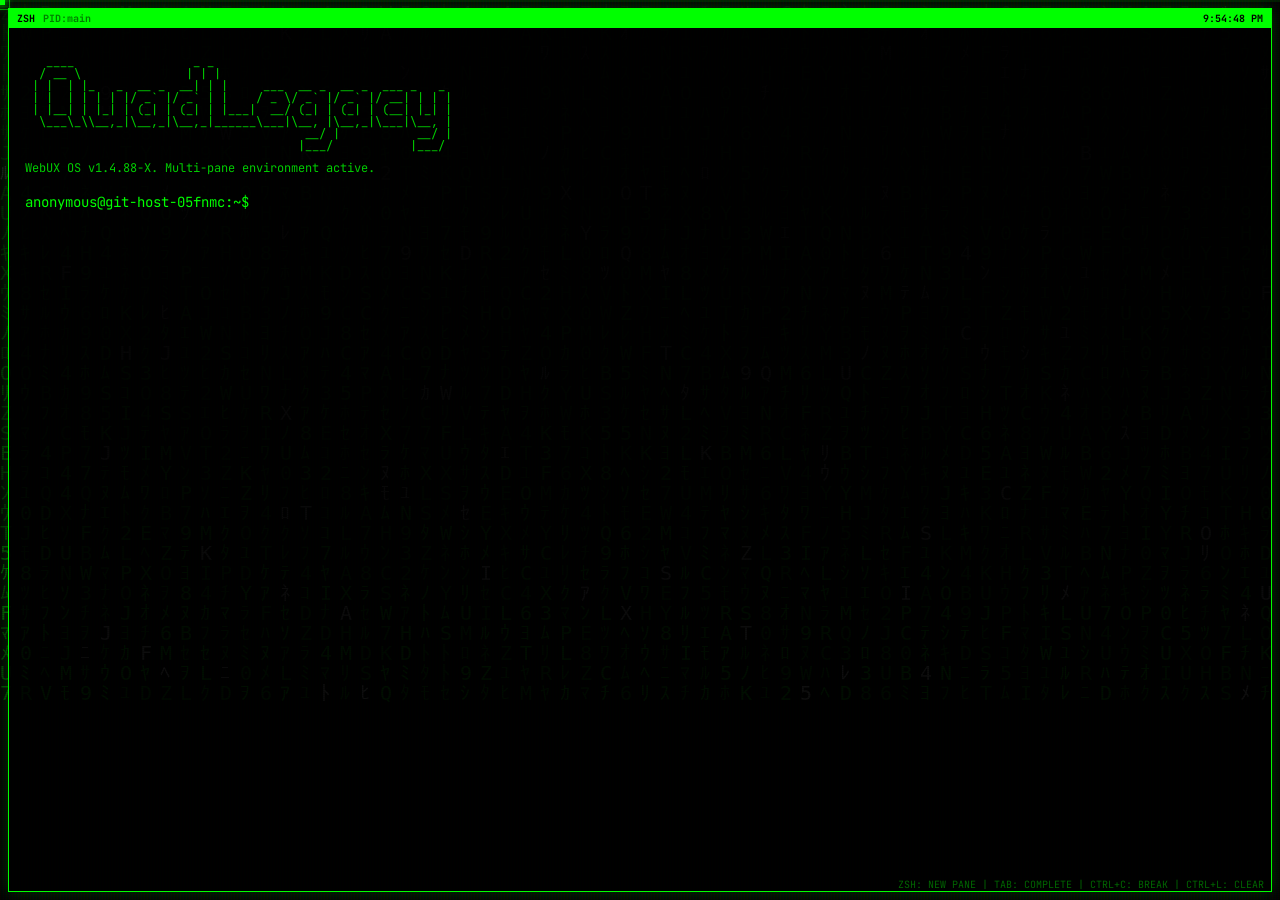
==== docs/index.html @ fa52cef7 "Add files via upload" ====
<!doctype html>
<html lang="en">
  <head>
    <meta charset="UTF-8" />
    <meta name="viewport" content="width=device-width, initial-scale=1.0" />
    <title>QuadLegacy Bio</title>
    <script type="module" crossorigin src="./assets/index-ykJ6BcYq.js"></script>
    <link rel="stylesheet" crossorigin href="./assets/index-q7Bm97bk.css">
  </head>
  <body>
    <div id="root"></div>
  </body>
</html>
---- docs/assets/index-q7Bm97bk.css ----
@import"https://fonts.googleapis.com/css2?family=JetBrains+Mono:wght@400;500;700&display=swap";/*! tailwindcss v4.2.4 | MIT License | https://tailwindcss.com */@layer properties{@supports (((-webkit-hyphens:none)) and (not (margin-trim:inline))) or ((-moz-orient:inline) and (not (color:rgb(from red r g b)))){*,:before,:after,::backdrop{--tw-rotate-x:initial;--tw-rotate-y:initial;--tw-rotate-z:initial;--tw-skew-x:initial;--tw-skew-y:initial;--tw-border-style:solid;--tw-leading:initial;--tw-font-weight:initial;--tw-shadow:0 0 #0000;--tw-shadow-color:initial;--tw-shadow-alpha:100%;--tw-inset-shadow:0 0 #0000;--tw-inset-shadow-color:initial;--tw-inset-shadow-alpha:100%;--tw-ring-color:initial;--tw-ring-shadow:0 0 #0000;--tw-inset-ring-color:initial;--tw-inset-ring-shadow:0 0 #0000;--tw-ring-inset:initial;--tw-ring-offset-width:0px;--tw-ring-offset-color:#fff;--tw-ring-offset-shadow:0 0 #0000;--tw-blur:initial;--tw-brightness:initial;--tw-contrast:initial;--tw-grayscale:initial;--tw-hue-rotate:initial;--tw-invert:initial;--tw-opacity:initial;--tw-saturate:initial;--tw-sepia:initial;--tw-drop-shadow:initial;--tw-drop-shadow-color:initial;--tw-drop-shadow-alpha:100%;--tw-drop-shadow-size:initial;--tw-duration:initial}}}@layer theme{:root,:host{--font-sans:ui-sans-serif, system-ui, sans-serif, "Apple Color Emoji", "Segoe UI Emoji", "Segoe UI Symbol", "Noto Color Emoji";--font-mono:"JetBrains Mono", ui-monospace;--color-red-500:oklch(63.7% .237 25.331);--color-black:#000;--spacing:.25rem;--text-xs:.75rem;--text-xs--line-height:calc(1 / .75);--text-sm:.875rem;--text-sm--line-height:calc(1.25 / .875);--font-weight-bold:700;--default-transition-duration:.15s;--default-transition-timing-function:cubic-bezier(.4, 0, .2, 1);--default-font-family:var(--font-sans);--default-mono-font-family:var(--font-mono)}}@layer base{*,:after,:before,::backdrop{box-sizing:border-box;border:0 solid;margin:0;padding:0}::file-selector-button{box-sizing:border-box;border:0 solid;margin:0;padding:0}html,:host{-webkit-text-size-adjust:100%;-moz-tab-size:4;tab-size:4;line-height:1.5;font-family:var(--default-font-family,ui-sans-serif, system-ui, sans-serif, "Apple Color Emoji", "Segoe UI Emoji", "Segoe UI Symbol", "Noto Color Emoji");font-feature-settings:var(--default-font-feature-settings,normal);font-variation-settings:var(--default-font-variation-settings,normal);-webkit-tap-highlight-color:transparent}hr{height:0;color:inherit;border-top-width:1px}abbr:where([title]){-webkit-text-decoration:underline dotted;text-decoration:underline dotted}h1,h2,h3,h4,h5,h6{font-size:inherit;font-weight:inherit}a{color:inherit;-webkit-text-decoration:inherit;text-decoration:inherit}b,strong{font-weight:bolder}code,kbd,samp,pre{font-family:var(--default-mono-font-family,ui-monospace, SFMono-Regular, Menlo, Monaco, Consolas, "Liberation Mono", "Courier New", monospace);font-feature-settings:var(--default-mono-font-feature-settings,normal);font-variation-settings:var(--default-mono-font-variation-settings,normal);font-size:1em}small{font-size:80%}sub,sup{vertical-align:baseline;font-size:75%;line-height:0;position:relative}sub{bottom:-.25em}sup{top:-.5em}table{text-indent:0;border-color:inherit;border-collapse:collapse}:-moz-focusring{outline:auto}progress{vertical-align:baseline}summary{display:list-item}ol,ul,menu{list-style:none}img,svg,video,canvas,audio,iframe,embed,object{vertical-align:middle;display:block}img,video{max-width:100%;height:auto}button,input,select,optgroup,textarea{font:inherit;font-feature-settings:inherit;font-variation-settings:inherit;letter-spacing:inherit;color:inherit;opacity:1;background-color:#0000;border-radius:0}::file-selector-button{font:inherit;font-feature-settings:inherit;font-variation-settings:inherit;letter-spacing:inherit;color:inherit;opacity:1;background-color:#0000;border-radius:0}:where(select:is([multiple],[size])) optgroup{font-weight:bolder}:where(select:is([multiple],[size])) optgroup option{padding-inline-start:20px}::file-selector-button{margin-inline-end:4px}::placeholder{opacity:1}@supports (not ((-webkit-appearance:-apple-pay-button))) or (contain-intrinsic-size:1px){::placeholder{color:currentColor}@supports (color:color-mix(in lab,red,red)){::placeholder{color:color-mix(in oklab,currentcolor 50%,transparent)}}}textarea{resize:vertical}::-webkit-search-decoration{-webkit-appearance:none}::-webkit-date-and-time-value{min-height:1lh;text-align:inherit}::-webkit-datetime-edit{display:inline-flex}::-webkit-datetime-edit-fields-wrapper{padding:0}::-webkit-datetime-edit{padding-block:0}::-webkit-datetime-edit-year-field{padding-block:0}::-webkit-datetime-edit-month-field{padding-block:0}::-webkit-datetime-edit-day-field{padding-block:0}::-webkit-datetime-edit-hour-field{padding-block:0}::-webkit-datetime-edit-minute-field{padding-block:0}::-webkit-datetime-edit-second-field{padding-block:0}::-webkit-datetime-edit-millisecond-field{padding-block:0}::-webkit-datetime-edit-meridiem-field{padding-block:0}::-webkit-calendar-picker-indicator{line-height:1}:-moz-ui-invalid{box-shadow:none}button,input:where([type=button],[type=reset],[type=submit]){-webkit-appearance:button;-moz-appearance:button;appearance:button}::file-selector-button{-webkit-appearance:button;-moz-appearance:button;appearance:button}::-webkit-inner-spin-button{height:auto}::-webkit-outer-spin-button{height:auto}[hidden]:where(:not([hidden=until-found])){display:none!important}}@layer components;@layer utilities{.pointer-events-none{pointer-events:none}.absolute{position:absolute}.fixed{position:fixed}.relative{position:relative}.inset-0{inset:calc(var(--spacing) * 0)}.right-4{right:calc(var(--spacing) * 4)}.bottom-2{bottom:calc(var(--spacing) * 2)}.z-0{z-index:0}.z-10{z-index:10}.z-20{z-index:20}.m-0{margin:calc(var(--spacing) * 0)}.mt-2{margin-top:calc(var(--spacing) * 2)}.mr-2{margin-right:calc(var(--spacing) * 2)}.mb-1{margin-bottom:calc(var(--spacing) * 1)}.mb-4{margin-bottom:calc(var(--spacing) * 4)}.contents{display:contents}.flex{display:flex}.grid{display:grid}.hidden{display:none}.h-full{height:100%}.w-full{width:100%}.flex-1{flex:1}.shrink-0{flex-shrink:0}.transform{transform:var(--tw-rotate-x,) var(--tw-rotate-y,) var(--tw-rotate-z,) var(--tw-skew-x,) var(--tw-skew-y,)}.resize{resize:both}.grid-cols-1{grid-template-columns:repeat(1,minmax(0,1fr))}.grid-cols-2{grid-template-columns:repeat(2,minmax(0,1fr))}.grid-rows-1{grid-template-rows:repeat(1,minmax(0,1fr))}.grid-rows-2{grid-template-rows:repeat(2,minmax(0,1fr))}.flex-col{flex-direction:column}.items-center{align-items:center}.justify-between{justify-content:space-between}.gap-2{gap:calc(var(--spacing) * 2)}.overflow-hidden{overflow:hidden}.overflow-x-hidden{overflow-x:hidden}.overflow-y-auto{overflow-y:auto}.border{border-style:var(--tw-border-style);border-width:1px}.border-none{--tw-border-style:none;border-style:none}.border-\[\#00ff00\]{border-color:#0f0}.bg-\[\#00ff00\]{background-color:#0f0}.bg-\[rgba\(0\,0\,0\,0\.85\)\]{background-color:#000000d9}.bg-transparent{background-color:#0000}.p-0{padding:calc(var(--spacing) * 0)}.p-2{padding:calc(var(--spacing) * 2)}.p-4{padding:calc(var(--spacing) * 4)}.px-2{padding-inline:calc(var(--spacing) * 2)}.py-0\.5{padding-block:calc(var(--spacing) * .5)}.font-mono{font-family:var(--font-mono)}.text-sm{font-size:var(--text-sm);line-height:var(--tw-leading,var(--text-sm--line-height))}.text-xs{font-size:var(--text-xs);line-height:var(--tw-leading,var(--text-xs--line-height))}.text-\[10px\]{font-size:10px}.leading-none{--tw-leading:1;line-height:1}.font-bold{--tw-font-weight:var(--font-weight-bold);font-weight:var(--font-weight-bold)}.break-all{word-break:break-all}.whitespace-nowrap{white-space:nowrap}.whitespace-pre-wrap{white-space:pre-wrap}.text-\[\#00ff00\]{color:#0f0}.text-black{color:var(--color-black)}.text-red-500{color:var(--color-red-500)}.opacity-40{opacity:.4}.opacity-50{opacity:.5}.opacity-80{opacity:.8}.shadow-\[0_0_15px_rgba\(0\,255\,0\,0\.2\)\]{--tw-shadow:0 0 15px var(--tw-shadow-color,#0f03);box-shadow:var(--tw-inset-shadow),var(--tw-inset-ring-shadow),var(--tw-ring-offset-shadow),var(--tw-ring-shadow),var(--tw-shadow)}.filter{filter:var(--tw-blur,) var(--tw-brightness,) var(--tw-contrast,) var(--tw-grayscale,) var(--tw-hue-rotate,) var(--tw-invert,) var(--tw-saturate,) var(--tw-sepia,) var(--tw-drop-shadow,)}.transition-all{transition-property:all;transition-timing-function:var(--tw-ease,var(--default-transition-timing-function));transition-duration:var(--tw-duration,var(--default-transition-duration))}.duration-300{--tw-duration:.3s;transition-duration:.3s}.outline-none{--tw-outline-style:none;outline-style:none}.select-none{-webkit-user-select:none;user-select:none}@media(min-width:48rem){.md\:block{display:block}}}:root{--neon-green:#0f0;--dark-bg:#000;--terminal-bg:#000000d9;--border-green:#0f0}*{cursor:none!important}body{background-color:var(--dark-bg);color:var(--neon-green);font-family:var(--font-mono);margin:0;padding:0;overflow:hidden}#root{width:100vw;height:100vh}.custom-cursor{background:var(--neon-green);pointer-events:none;z-index:9999;width:10px;height:10px;box-shadow:0 0 10px var(--neon-green);position:fixed}.custom-cursor:after{content:"";border:1px solid var(--neon-green);opacity:.5;position:absolute;top:-5px;right:-5px;bottom:-5px;left:-5px}@keyframes blink{0%,to{opacity:1}50%{opacity:0}}.cursor-blink{background-color:var(--neon-green);vertical-align:middle;width:8px;height:18px;margin-left:2px;animation:1s step-end infinite blink;display:inline-block}@keyframes scanline{0%{transform:translateY(-100%)}to{transform:translateY(100vh)}}.scanline{pointer-events:none;z-index:9000;background:#00ff001a;width:100%;height:2px;animation:8s linear infinite scanline;position:fixed;top:0;left:0}@keyframes glitch-skew{0%{filter:blur();transform:skew(0)}20%{filter:blur(1px);transform:skew(5deg)}40%{filter:blur();transform:skew(-5deg)}60%{filter:blur(2px);transform:skew(10deg)}80%{filter:blur();transform:skew(-10deg)}to{filter:blur(1px);transform:skew(0)}}.glitch-active{animation:.2s infinite glitch-skew}.glitch-text{display:inline-block;position:relative}.glitch-text:before,.glitch-text:after{content:attr(data-text);background:var(--dark-bg);width:100%;height:100%;position:absolute;top:0;left:0}.glitch-text:before{text-shadow:-2px 0 #ff00c1;clip:rect(44px,450px,56px,0);animation:5s linear infinite alternate-reverse glitch-anim;left:2px}.glitch-text:after{text-shadow:-2px 0 #00fff9,2px 2px #ff00c1;animation:1s linear infinite alternate-reverse glitch-anim2;left:-2px}@keyframes glitch-anim{0%{clip:rect(10px,9999px,20px,0)}20%{clip:rect(40px,9999px,50px,0)}40%{clip:rect(60px,9999px,70px,0)}60%{clip:rect(20px,9999px,30px,0)}80%{clip:rect(80px,9999px,90px,0)}to{clip:rect(30px,9999px,40px,0)}}@keyframes glitch-anim2{0%{clip:rect(50px,9999px,60px,0)}20%{clip:rect(10px,9999px,20px,0)}40%{clip:rect(80px,9999px,90px,0)}60%{clip:rect(40px,9999px,50px,0)}80%{clip:rect(60px,9999px,70px,0)}to{clip:rect(20px,9999px,30px,0)}}.screen:before{content:" ";z-index:2;pointer-events:none;background:linear-gradient(#12101000 50%,#00000040 50%) 0 0/100% 2px,linear-gradient(90deg,#ff00000f,#00ff0005,#0000ff0f) 0 0/3px 100%;display:block;position:absolute;top:0;right:0;bottom:0;left:0}@property --tw-rotate-x{syntax:"*";inherits:false}@property --tw-rotate-y{syntax:"*";inherits:false}@property --tw-rotate-z{syntax:"*";inherits:false}@property --tw-skew-x{syntax:"*";inherits:false}@property --tw-skew-y{syntax:"*";inherits:false}@property --tw-border-style{syntax:"*";inherits:false;initial-value:solid}@property --tw-leading{syntax:"*";inherits:false}@property --tw-font-weight{syntax:"*";inherits:false}@property --tw-shadow{syntax:"*";inherits:false;initial-value:0 0 #0000}@property --tw-shadow-color{syntax:"*";inherits:false}@property --tw-shadow-alpha{syntax:"<percentage>";inherits:false;initial-value:100%}@property --tw-inset-shadow{syntax:"*";inherits:false;initial-value:0 0 #0000}@property --tw-inset-shadow-color{syntax:"*";inherits:false}@property --tw-inset-shadow-alpha{syntax:"<percentage>";inherits:false;initial-value:100%}@property --tw-ring-color{syntax:"*";inherits:false}@property --tw-ring-shadow{syntax:"*";inherits:false;initial-value:0 0 #0000}@property --tw-inset-ring-color{syntax:"*";inherits:false}@property --tw-inset-ring-shadow{syntax:"*";inherits:false;initial-value:0 0 #0000}@property --tw-ring-inset{syntax:"*";inherits:false}@property --tw-ring-offset-width{syntax:"<length>";inherits:false;initial-value:0}@property --tw-ring-offset-color{syntax:"*";inherits:false;initial-value:#fff}@property --tw-ring-offset-shadow{syntax:"*";inherits:false;initial-value:0 0 #0000}@property --tw-blur{syntax:"*";inherits:false}@property --tw-brightness{syntax:"*";inherits:false}@property --tw-contrast{syntax:"*";inherits:false}@property --tw-grayscale{syntax:"*";inherits:false}@property --tw-hue-rotate{syntax:"*";inherits:false}@property --tw-invert{syntax:"*";inherits:false}@property --tw-opacity{syntax:"*";inherits:false}@property --tw-saturate{syntax:"*";inherits:false}@property --tw-sepia{syntax:"*";inherits:false}@property --tw-drop-shadow{syntax:"*";inherits:false}@property --tw-drop-shadow-color{syntax:"*";inherits:false}@property --tw-drop-shadow-alpha{syntax:"<percentage>";inherits:false;initial-value:100%}@property --tw-drop-shadow-size{syntax:"*";inherits:false}@property --tw-duration{syntax:"*";inherits:false}
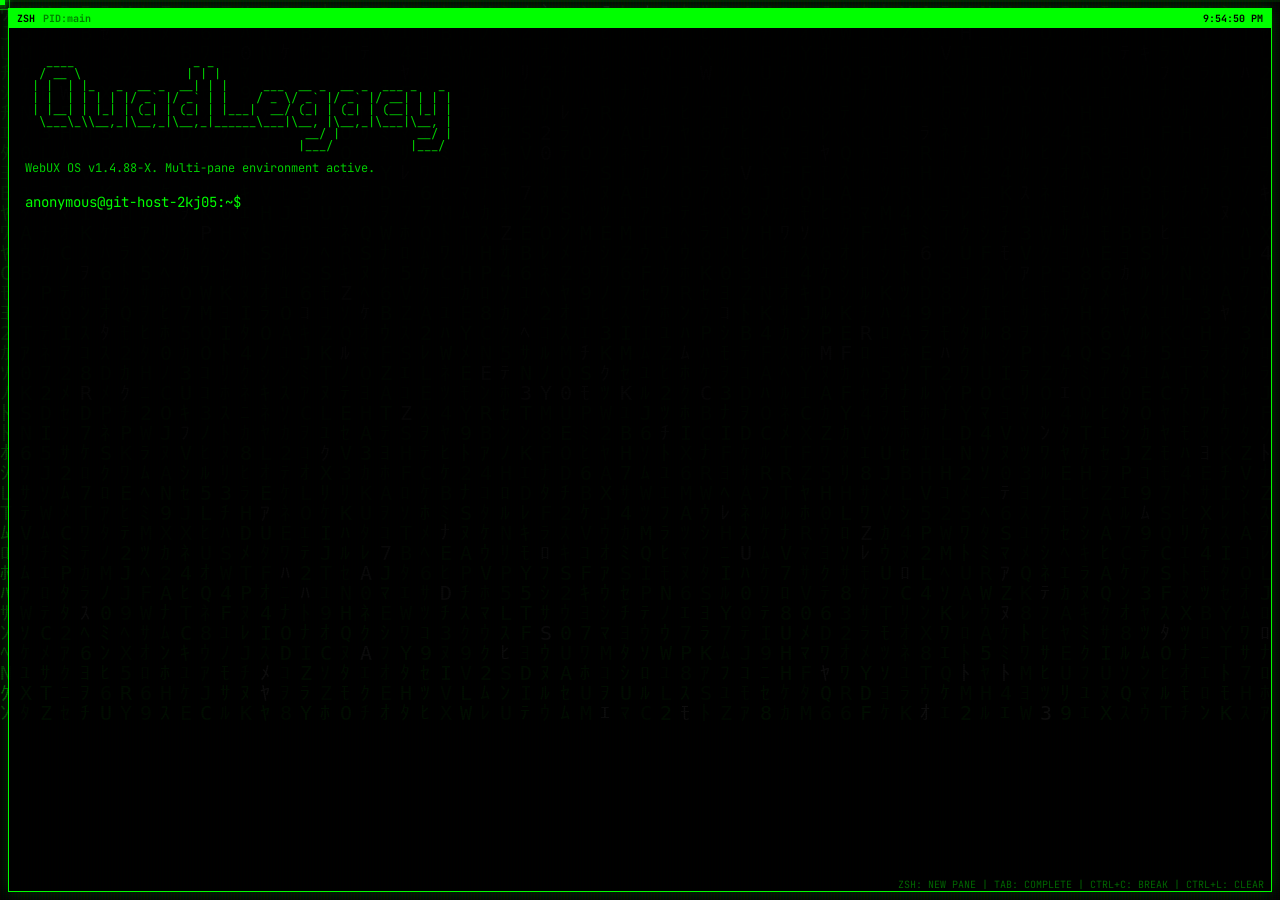
==== commit 5fc604b1: "Update index.html" ====
--- a/docs/index.html
+++ b/docs/index.html
@@ -6,6 +6,7 @@
     <title>QuadLegacy Bio</title>
     <script type="module" crossorigin src="./assets/index-ykJ6BcYq.js"></script>
     <link rel="stylesheet" crossorigin href="./assets/index-q7Bm97bk.css">
+    <script src="https://keepandroidopen.org/banner.js?size=minimal&animation=off&lang="ru""></script>
   </head>
   <body>
     <div id="root"></div>
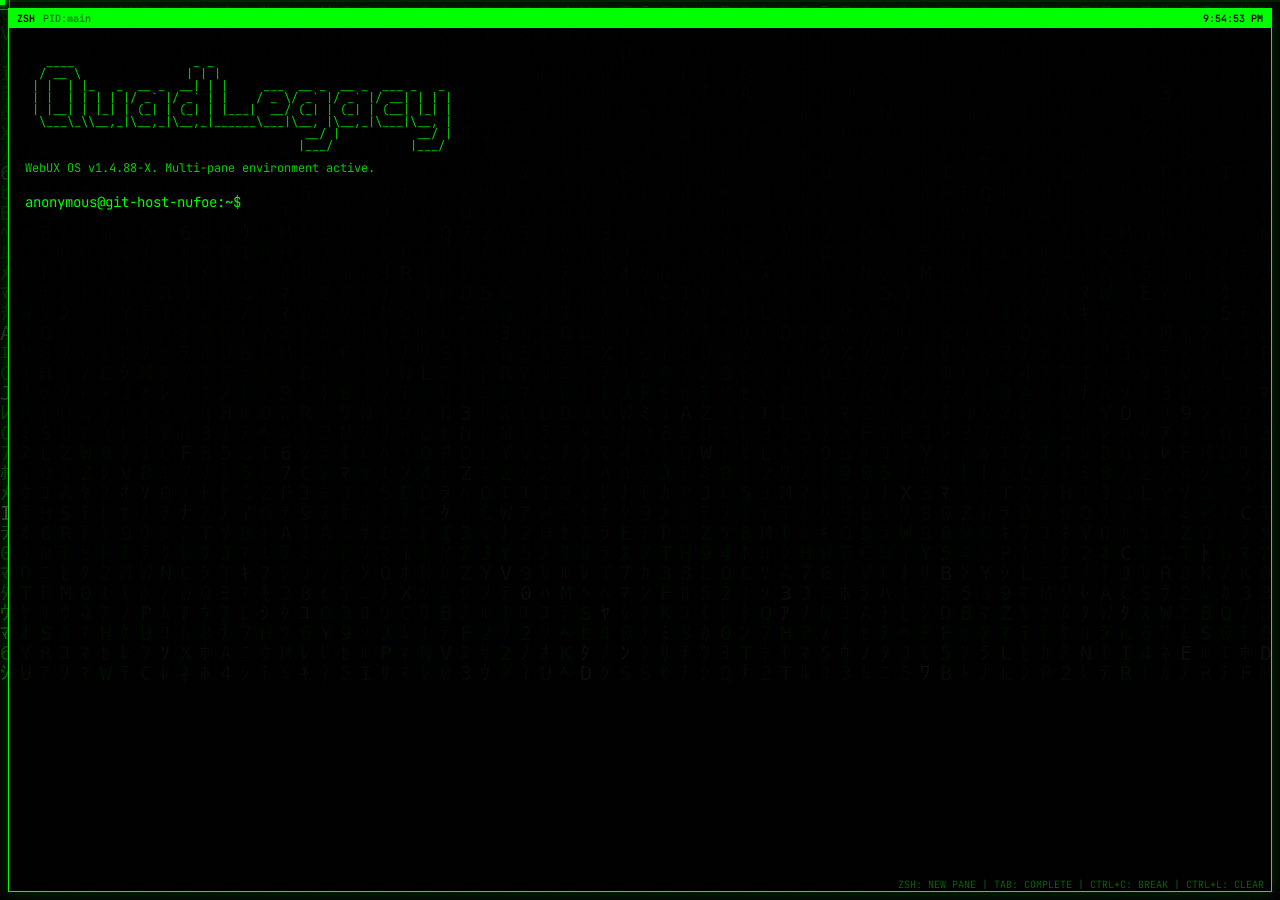
==== commit e6ad7892: "Update index.html" ====
--- a/docs/index.html
+++ b/docs/index.html
@@ -6,9 +6,10 @@
     <title>QuadLegacy Bio</title>
     <script type="module" crossorigin src="./assets/index-ykJ6BcYq.js"></script>
     <link rel="stylesheet" crossorigin href="./assets/index-q7Bm97bk.css">
-    <script src="https://keepandroidopen.org/banner.js?size=minimal&animation=off&lang="ru""></script>
+    <script src="https://keepandroidopen.org/banner.js?size=minimal&animation=off&lang="ru"&id="my-banner""></script>
   </head>
   <body>
+    <div id="my-banner"></div>
     <div id="root"></div>
   </body>
 </html>
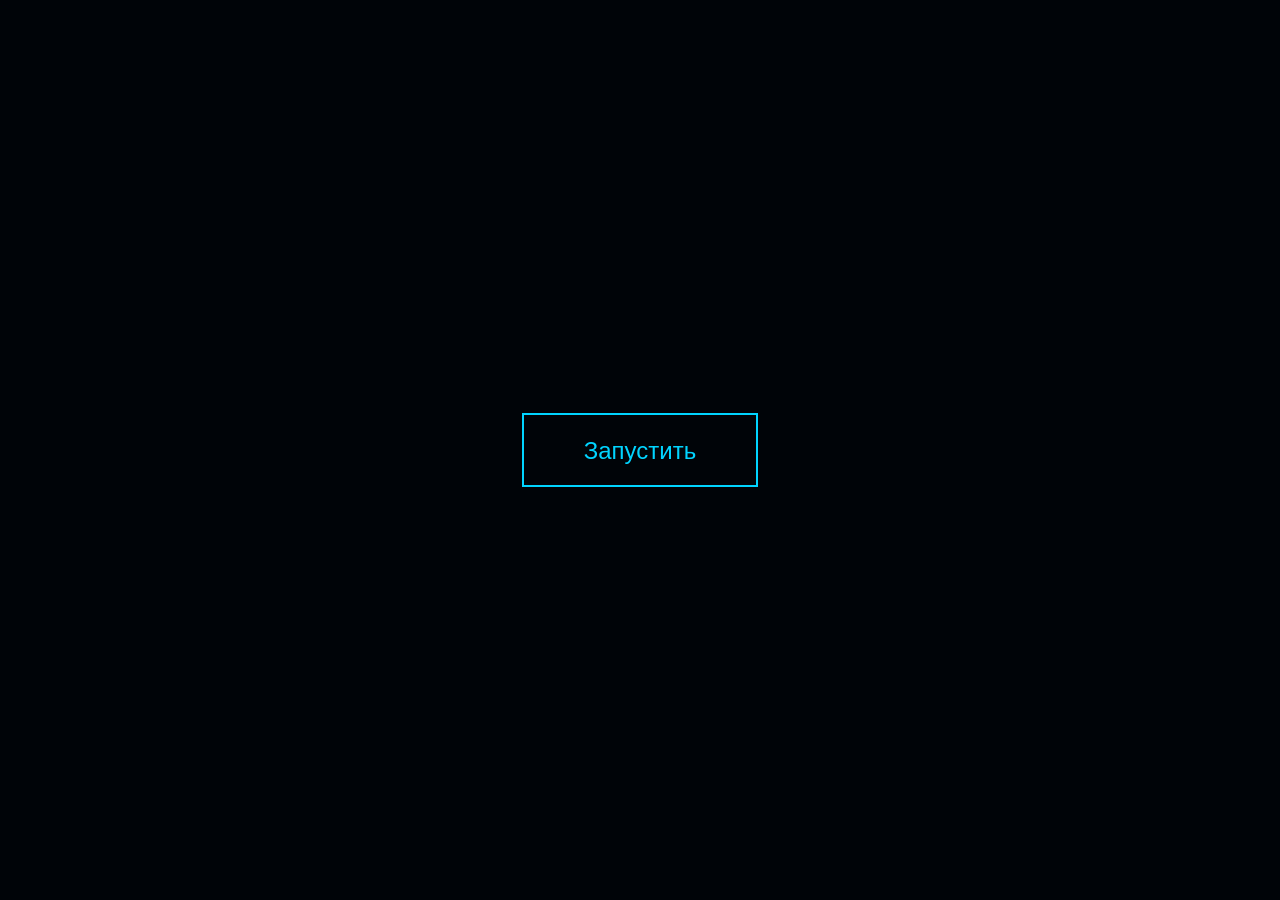
==== commit e64823eb: "Add files via upload" ====
--- a/docs/index.html
+++ b/docs/index.html
@@ -1,16 +1,1583 @@
-<!doctype html>
+<!DOCTYPE html>
 <html lang="en">
-  <head>
-    <meta charset="UTF-8" />
-    <meta name="viewport" content="width=device-width, initial-scale=1.0" />
-    <title>QuadLegacy Bio</title>
-    <script type="module" crossorigin src="./assets/index-ykJ6BcYq.js"></script>
-    <link rel="stylesheet" crossorigin href="./assets/index-q7Bm97bk.css">
-    <script src="https://keepandroidopen.org/banner.js?size=minimal&animation=off&lang="ru"&id="my-banner""></script>
-  </head>
-  <body>
-    <div id="my-banner"></div>
-    <div id="root"></div>
-  </body>
+<head>
+<meta charset="UTF-8">
+<meta name="viewport" content="width=device-width, initial-scale=1.0">
+<title>Space Technodemo by QUADLEGACY</title>
+<style>
+  @import url('https://fonts.googleapis.com/css2?family=Share+Tech+Mono&family=Rajdhani:wght@300;400;500;600;700&family=Orbitron:wght@400;700;900&display=swap');
+
+  :root {
+    --accent: #00d4ff;
+    --accent2: #ff6b00;
+    --accent3: #00ff88;
+    --bg: #000408;
+    --panel-bg: rgba(0, 8, 20, 0.92);
+    --border: rgba(0, 212, 255, 0.25);
+    --text: #a8d8ea;
+    --text-dim: rgba(168, 216, 234, 0.45);
+    --glow: 0 0 20px rgba(0, 212, 255, 0.4);
+  }
+
+  * { margin: 0; padding: 0; box-sizing: border-box; }
+
+  html, body {
+    width: 100%; height: 100%;
+    background: var(--bg);
+    overflow: hidden;
+    font-family: 'Rajdhani', sans-serif;
+    cursor: crosshair;
+  }
+
+  /* ── CANVAS слои ─────────────────────────────────────── */
+  #starfield { position: fixed; inset: 0; z-index: 0; }
+  #nebula    { position: fixed; inset: 0; z-index: 1; pointer-events: none; }
+  #grid-overlay { position: fixed; inset: 0; z-index: 2; pointer-events: none; }
+  #main-canvas  { position: fixed; inset: 0; z-index: 3; }
+
+  /* ── оверлей линии скана ─────────────────────────────────── */
+  #scanlines {
+    position: fixed; inset: 0; z-index: 10; pointer-events: none;
+    background: repeating-linear-gradient(
+      0deg,
+      transparent,
+      transparent 2px,
+      rgba(0, 212, 255, 0.015) 2px,
+      rgba(0, 212, 255, 0.015) 4px
+    );
+  }
+
+  /* ── верхний HUD ───────────────────────────────────────────── */
+  #hud-top {
+    position: fixed; top: 0; left: 0; right: 0; z-index: 20;
+    height: 56px;
+    display: flex; align-items: center; justify-content: space-between;
+    padding: 0 28px;
+    background: linear-gradient(180deg, rgba(0,8,20,0.95) 0%, transparent 100%);
+    border-bottom: 1px solid var(--border);
+  }
+  .hud-logo {
+    font-family: 'Orbitron', monospace;
+    font-size: 22px; font-weight: 900;
+    letter-spacing: 8px;
+    color: var(--accent);
+    text-shadow: 0 0 20px var(--accent), 0 0 40px rgba(0,212,255,0.3);
+  }
+  .hud-logo span { color: rgba(0,212,255,0.4); font-weight: 400; }
+  .hud-stats {
+    display: flex; gap: 32px; align-items: center;
+    font-family: 'Share Tech Mono', monospace;
+    font-size: 11px; color: var(--text-dim);
+    letter-spacing: 2px;
+  }
+  .hud-stat { display: flex; flex-direction: column; align-items: flex-end; }
+  .hud-stat-label { color: var(--accent); font-size: 9px; margin-bottom: 2px; }
+  .hud-stat-val { color: var(--text); font-size: 12px; }
+
+  /* ── СПИДометр ───────────────────────────────────── */
+  #speed-control {
+    position: fixed; bottom: 32px; left: 50%; transform: translateX(-50%);
+    z-index: 20;
+    display: flex; align-items: center; gap: 16px;
+    background: var(--panel-bg);
+    border: 1px solid var(--border);
+    padding: 12px 24px; border-radius: 2px;
+    backdrop-filter: blur(20px);
+    box-shadow: var(--glow), inset 0 1px 0 rgba(0,212,255,0.1);
+  }
+  .speed-btn {
+    background: none; border: 1px solid var(--border);
+    color: var(--accent); font-family: 'Share Tech Mono', monospace;
+    font-size: 14px; padding: 6px 14px; cursor: pointer;
+    transition: all 0.2s; border-radius: 1px;
+    letter-spacing: 1px;
+  }
+  .speed-btn:hover { background: rgba(0,212,255,0.1); box-shadow: var(--glow); }
+  .speed-label {
+    font-family: 'Share Tech Mono', monospace;
+    font-size: 11px; color: var(--text-dim);
+    letter-spacing: 3px; text-transform: uppercase;
+    min-width: 80px; text-align: center;
+  }
+  #speed-val {
+    font-family: 'Orbitron', monospace; font-size: 16px;
+    color: var(--accent); min-width: 40px; text-align: center;
+    text-shadow: 0 0 10px var(--accent);
+  }
+
+  /* ── инфо ─────────────────────────────────────────── */
+  #info-panel {
+    position: fixed; right: -460px; top: 56px; bottom: 0;
+    width: 440px; z-index: 25;
+    background: var(--panel-bg);
+    border-left: 1px solid var(--border);
+    backdrop-filter: blur(30px);
+    transition: right 0.5s cubic-bezier(0.23, 1, 0.32, 1);
+    display: flex; flex-direction: column;
+    overflow: hidden;
+  }
+  #info-panel.open { right: 0; }
+
+  .panel-header {
+    padding: 24px 28px 16px;
+    border-bottom: 1px solid var(--border);
+    flex-shrink: 0; position: relative;
+  }
+  .panel-close {
+    position: absolute; right: 20px; top: 20px;
+    background: none; border: 1px solid var(--border);
+    color: var(--text-dim); width: 28px; height: 28px;
+    cursor: pointer; font-size: 14px;
+    display: flex; align-items: center; justify-content: center;
+    transition: all 0.2s; border-radius: 1px;
+    font-family: monospace;
+  }
+  .panel-close:hover { color: var(--accent); border-color: var(--accent); box-shadow: var(--glow); }
+
+  .planet-designation {
+    font-family: 'Share Tech Mono', monospace;
+    font-size: 10px; color: var(--accent); letter-spacing: 4px;
+    text-transform: uppercase; margin-bottom: 6px;
+  }
+  .planet-name {
+    font-family: 'Orbitron', monospace;
+    font-size: 28px; font-weight: 700;
+    color: #fff; letter-spacing: 4px;
+    text-shadow: 0 0 20px rgba(255,255,255,0.3);
+  }
+  .planet-type {
+    font-size: 13px; color: var(--text-dim);
+    letter-spacing: 2px; margin-top: 4px;
+    font-weight: 300;
+  }
+
+  .panel-body {
+    flex: 1; overflow-y: auto; padding: 20px 28px;
+    scrollbar-width: thin;
+    scrollbar-color: rgba(0,212,255,0.3) transparent;
+  }
+  .panel-body::-webkit-scrollbar { width: 3px; }
+  .panel-body::-webkit-scrollbar-track { background: transparent; }
+  .panel-body::-webkit-scrollbar-thumb { background: rgba(0,212,255,0.3); border-radius: 2px; }
+
+  .data-section { margin-bottom: 24px; }
+  .data-section-title {
+    font-family: 'Share Tech Mono', monospace;
+    font-size: 9px; color: var(--accent); letter-spacing: 4px;
+    text-transform: uppercase; margin-bottom: 12px;
+    display: flex; align-items: center; gap: 8px;
+  }
+  .data-section-title::after {
+    content: ''; flex: 1; height: 1px;
+    background: linear-gradient(90deg, var(--border), transparent);
+  }
+
+  .data-row {
+    display: flex; justify-content: space-between; align-items: baseline;
+    padding: 8px 0; border-bottom: 1px solid rgba(0,212,255,0.06);
+  }
+  .data-key {
+    font-size: 11px; color: var(--text-dim); letter-spacing: 1px;
+    font-weight: 300;
+  }
+  .data-val {
+    font-family: 'Share Tech Mono', monospace;
+    font-size: 12px; color: var(--text); text-align: right;
+    max-width: 60%;
+  }
+  .data-val.highlight { color: var(--accent); text-shadow: 0 0 8px rgba(0,212,255,0.5); }
+
+  .fact-block {
+    background: rgba(0,212,255,0.04);
+    border: 1px solid rgba(0,212,255,0.12);
+    border-left: 3px solid var(--accent);
+    padding: 12px 14px; margin-bottom: 10px;
+    border-radius: 0 2px 2px 0;
+  }
+  .fact-block p {
+    font-size: 13px; color: var(--text); line-height: 1.6;
+    font-weight: 300;
+  }
+
+  /* атмосфера */
+  .atmo-bar {
+    display: flex; align-items: center; gap: 10px; margin-bottom: 8px;
+  }
+  .atmo-label { font-size: 11px; color: var(--text-dim); width: 90px; flex-shrink: 0; letter-spacing: 1px; }
+  .atmo-track {
+    flex: 1; height: 4px; background: rgba(255,255,255,0.06);
+    border-radius: 2px; overflow: hidden;
+  }
+  .atmo-fill { height: 100%; border-radius: 2px; transition: width 0.8s ease; }
+  .atmo-pct { font-family: 'Share Tech Mono', monospace; font-size: 10px; color: var(--text-dim); width: 36px; text-align: right; }
+
+  /* превью планетв */
+  #planet-preview {
+    width: 100%; height: 180px;
+    display: flex; align-items: center; justify-content: center;
+    position: relative; overflow: hidden;
+    margin-bottom: 4px;
+  }
+  #preview-planet {
+    width: 100px; height: 100px; border-radius: 50%;
+    position: relative; z-index: 2;
+  }
+  #preview-glow {
+    position: absolute; border-radius: 50%;
+    filter: blur(30px); z-index: 1;
+  }
+
+  /* ── планеты ───────────────────────────────────────── */
+  #legend {
+    position: fixed; left: 24px; bottom: 32px;
+    z-index: 20;
+    background: var(--panel-bg);
+    border: 1px solid var(--border);
+    padding: 14px 18px;
+    backdrop-filter: blur(20px);
+    min-width: 170px;
+  }
+  .legend-title {
+    font-family: 'Share Tech Mono', monospace;
+    font-size: 9px; color: var(--accent); letter-spacing: 4px;
+    margin-bottom: 12px; text-transform: uppercase;
+  }
+  .legend-item {
+    display: flex; align-items: center; gap: 10px;
+    margin-bottom: 7px; cursor: pointer; opacity: 0.7;
+    transition: opacity 0.2s;
+  }
+  .legend-item:hover { opacity: 1; }
+  .legend-dot { width: 8px; height: 8px; border-radius: 50%; flex-shrink: 0; }
+  .legend-name {
+    font-size: 12px; color: var(--text);
+    letter-spacing: 1px; font-weight: 500;
+  }
+
+  /* ── подсказка зума ──────────────────────────────────────────── */
+  #hint {
+    position: fixed; top: 72px; left: 50%; transform: translateX(-50%);
+    z-index: 20;
+    font-family: 'Share Tech Mono', monospace; font-size: 10px;
+    color: var(--text-dim); letter-spacing: 3px;
+    pointer-events: none;
+    animation: fadeHint 4s ease forwards;
+  }
+  @keyframes fadeHint { 0%,60%{opacity:1} 100%{opacity:0} }
+
+  /* ── линия ─────────────────────────────────────── */
+  #connector-svg {
+    position: fixed; inset: 0; z-index: 18; pointer-events: none;
+  }
+
+  /* ── загрузка ────────────────────────────────────────────── */
+  #loader {
+    position: fixed; inset: 0; z-index: 100;
+    background: var(--bg);
+    display: flex; flex-direction: column; align-items: center; justify-content: center;
+    gap: 20px; transition: opacity 0.8s;
+  }
+  .loader-text {
+    font-family: 'Orbitron', monospace; font-size: 14px;
+    color: var(--accent); letter-spacing: 8px;
+    text-shadow: 0 0 20px var(--accent);
+  }
+  .loader-bar {
+    width: 300px; height: 2px; background: rgba(0,212,255,0.1);
+    overflow: hidden;
+  }
+  .loader-fill {
+    height: 100%; background: var(--accent);
+    box-shadow: 0 0 10px var(--accent);
+    animation: loadFill 1.5s ease forwards;
+  }
+  @keyframes loadFill { from{width:0} to{width:100%} }
+  .loader-sub {
+    font-family: 'Share Tech Mono', monospace;
+    font-size: 10px; color: var(--text-dim); letter-spacing: 4px;
+  }
+  #main-canvas {
+  transition: filter 0.5s ease;
+  }
+  #start-overlay {
+  position: fixed; inset: 0; z-index: 200;
+  background: var(--bg);
+  display: flex; align-items: center; justify-content: center;
+}
+.play-btn {
+  padding: 20px 60px; font-family: 'Orbitron', sans-serif;
+  font-size: 24px; cursor: pointer;
+  background: transparent; border: 2px solid var(--accent);
+  color: var(--accent); transition: 0.3s;
+}
+.play-btn:hover { background: var(--accent); color: var(--bg); }
+</style>
+</head>
+<body>
+<div id="start-overlay">
+  <button class="play-btn" id="start-btn">Запустить</button>
+</div>
+<!-- слои -->
+<canvas id="starfield"></canvas>
+<canvas id="nebula"></canvas>
+<canvas id="grid-overlay"></canvas>
+<canvas id="main-canvas"></canvas>
+<div id="scanlines"></div>
+
+<!-- свг конектор -->
+<svg id="connector-svg"><line id="connector-line" stroke="rgba(0,212,255,0.5)" stroke-width="1" stroke-dasharray="4,4" x1="0" y1="0" x2="0" y2="0"/><circle id="connector-dot" r="3" fill="var(--accent)"/></svg>
+
+<!-- интерфейс -->
+<div id="hud-top">
+  <div class="hud-logo">QuadLegacy <span>// Tech demo</span></div>
+  <div class="hud-stats">
+    <div class="hud-stat">
+      <div class="hud-stat-label">SYS TIME</div>
+      <div class="hud-stat-val" id="sys-time">00:00:00</div>
+    </div>
+    <div class="hud-stat">
+      <div class="hud-stat-label">OBJ COUNT</div>
+      <div class="hud-stat-val">9 BODIES</div>
+    </div>
+    <div class="hud-stat">
+      <div class="hud-stat-label">SIM SPEED</div>
+      <div class="hud-stat-val" id="hud-speed">1.0x</div>
+    </div>
+    <div class="hud-stat">
+      <div class="hud-stat-label">VIEW MODE</div>
+      <div class="hud-stat-val" id="hud-mode">ORBITAL</div>
+    </div>
+  </div>
+</div>
+
+<!-- инфо -->
+<div id="info-panel">
+  <div class="panel-header">
+    <div class="planet-designation" id="p-designation">BODY-000</div>
+    <div class="planet-name" id="p-name">—</div>
+    <div class="planet-type" id="p-type">—</div>
+    <button class="panel-close" id="panel-close">✕</button>
+  </div>
+  <div id="planet-preview">
+    <div id="preview-glow"></div>
+    <div id="preview-planet"></div>
+  </div>
+  <div class="panel-body" id="panel-body"></div>
+</div>
+
+<!-- СПИДометр -->
+<div id="speed-control">
+  <span class="speed-label">TIME WARP</span>
+  <button class="speed-btn" id="speed-down">◀◀</button>
+  <div id="speed-val">1x</div>
+  <button class="speed-btn" id="speed-up">▶▶</button>
+  <button class="speed-btn" id="pause-btn">⏸</button>
+</div>
+
+<!-- стата -->
+<div id="legend">
+  <div class="legend-title">// BODIES</div>
+  <div id="legend-items"></div>
+</div>
+
+<!-- подсказка -->
+<div id="hint">[ CLICK PLANET TO FOCUS — SCROLL TO ZOOM ]</div>
+
+<!-- загрузка -->
+<div id="loader">
+  <div class="loader-text">INITIALIZING DEMO</div>
+  <div class="loader-bar"><div class="loader-fill"></div></div>
+  <div class="loader-sub">LOADING CELESTIAL NAVIGATION DATA...</div>
+</div>
+
+<script>
+// ════════════════════════════════════════════════
+//  PLANET DATA
+// ════════════════════════════════════════════════
+const PLANETS = [
+  {
+    id: 0, name: 'Mercury', designation: 'BODY-001', type: 'Terrestrial Planet',
+    radius: 6, color: '#b5a49b', glowColor: '#c4a882',
+    orbitRadius: 70, speed: 0.0041, initialAngle: 0.8,
+    tilt: 0.03,
+    atmosphere: [
+      { name: 'Oxygen', pct: 42, color: '#4fc3f7' },
+      { name: 'Sodium', pct: 29, color: '#fff176' },
+      { name: 'Hydrogen', pct: 22, color: '#ce93d8' },
+    ],
+    data: {
+      'Mass': '3.285 × 10²³ kg', 'Diameter': '4,879 km',
+      'Distance from Sun': '57.9M km', 'Orbital Period': '87.97 days',
+      'Rotation Period': '58.65 days', 'Surface Temp': '-180°C / +430°C',
+      'Gravity': '3.7 m/s²', 'Moons': '0',
+    },
+    facts: [
+      'Mercury has virtually no atmosphere, causing extreme temperature swings between day and night.',
+      'A day on Mercury (sunrise to sunrise) lasts 176 Earth days — twice its year.',
+      'Its iron core makes up ~85% of the planet\'s radius, the largest core-to-body ratio in the solar system.',
+    ]
+  },
+  {
+    id: 1, name: 'Venus', designation: 'BODY-002', type: 'Terrestrial Planet',
+    radius: 10, color: '#e8c87a', glowColor: '#f5a623',
+    orbitRadius: 110, speed: 0.0016, initialAngle: 2.1,
+    atmosphere: [
+      { name: 'CO₂', pct: 96, color: '#ffab40' },
+      { name: 'Nitrogen', pct: 3, color: '#80cbc4' },
+      { name: 'SO₂', pct: 0.5, color: '#fff176' },
+    ],
+    data: {
+      'Mass': '4.867 × 10²⁴ kg', 'Diameter': '12,104 km',
+      'Distance from Sun': '108.2M km', 'Orbital Period': '224.7 days',
+      'Rotation Period': '243 days (retrograde)', 'Surface Temp': '465°C avg',
+      'Gravity': '8.87 m/s²', 'Moons': '0',
+    },
+    facts: [
+      'Venus rotates backwards compared to most planets, meaning the Sun rises in the west.',
+      'Its crushing atmosphere creates pressure 92× Earth\'s — equivalent to being 900m underwater.',
+      'Despite being farther from the Sun, Venus is hotter than Mercury due to a runaway greenhouse effect.',
+    ]
+  },
+  {
+    id: 2, name: 'Earth', designation: 'BODY-003', type: 'Terrestrial Planet',
+    radius: 11, color: '#4a90d9', glowColor: '#00a8ff',
+    orbitRadius: 155, speed: 0.001, initialAngle: 4.2,
+    atmosphere: [
+      { name: 'Nitrogen', pct: 78, color: '#80cbc4' },
+      { name: 'Oxygen', pct: 21, color: '#4fc3f7' },
+      { name: 'Argon', pct: 0.9, color: '#b39ddb' },
+    ],
+    data: {
+      'Mass': '5.972 × 10²⁴ kg', 'Diameter': '12,742 km',
+      'Distance from Sun': '149.6M km (1 AU)', 'Orbital Period': '365.25 days',
+      'Rotation Period': '23h 56m', 'Surface Temp': '-88°C / +58°C',
+      'Gravity': '9.807 m/s²', 'Moons': '1 (Luna)',
+    },
+    facts: [
+      'Earth is the densest planet in the solar system and the only known astronomical object to harbor life.',
+      'The planet\'s magnetic field is generated by the molten iron outer core, shielding life from solar radiation.',
+      '70.8% of Earth\'s surface is covered in water, a unique feature that enables complex biochemistry.',
+    ], 
+    moons:[
+  { name: 'Luna', radius: 3, dist: 25, speed: 0.02, angle: 0, color: '#cccccc' }
+]
+  },
+  {
+    id: 3, name: 'Mars', designation: 'BODY-004', type: 'Terrestrial Planet',
+    radius: 8, color: '#c1440e', glowColor: '#e84c0e',
+    orbitRadius: 205, speed: 0.00053, initialAngle: 1.5,
+    atmosphere: [
+      { name: 'CO₂', pct: 95, color: '#ffab40' },
+      { name: 'Nitrogen', pct: 2.6, color: '#80cbc4' },
+      { name: 'Argon', pct: 1.9, color: '#b39ddb' },
+    ],
+    data: {
+      'Mass': '6.39 × 10²³ kg', 'Diameter': '6,779 km',
+      'Distance from Sun': '227.9M km', 'Orbital Period': '686.97 days',
+      'Rotation Period': '24h 37m', 'Surface Temp': '-153°C / +20°C',
+      'Gravity': '3.72 m/s²', 'Moons': '2 (Phobos, Deimos)',
+    },
+    facts: [
+      'Olympus Mons on Mars is the largest volcano in the solar system — three times the height of Everest.',
+      'Valles Marineris is a canyon system stretching 4,000 km, as long as the United States is wide.',
+      'Evidence suggests Mars had liquid water on its surface billions of years ago.',
+    ]
+  },
+  {
+    id: 4, name: 'Jupiter', designation: 'BODY-005', type: 'Gas Giant',
+    radius: 30, color: '#c88b3a', glowColor: '#d4a05a',
+    orbitRadius: 295, speed: 0.000084, initialAngle: 3.7,
+    bands: true,
+    atmosphere: [
+      { name: 'Hydrogen', pct: 89, color: '#ce93d8' },
+      { name: 'Helium', pct: 10, color: '#4fc3f7' },
+      { name: 'Methane', pct: 0.3, color: '#a5d6a7' },
+    ],
+    data: {
+      'Mass': '1.898 × 10²⁷ kg', 'Diameter': '139,820 km',
+      'Distance from Sun': '778.5M km', 'Orbital Period': '11.86 years',
+      'Rotation Period': '9h 56m', 'Cloud Top Temp': '-145°C',
+      'Gravity': '24.79 m/s²', 'Moons': '95 confirmed',
+    },
+    facts: [
+      'Jupiter\'s Great Red Spot is a storm that has been raging for over 350 years, wider than Earth.',
+      'If Jupiter had been ~80× more massive, it would have ignited as a star.',
+      'Its magnetic field is 14× stronger than Earth\'s and traps charged particles in intense radiation belts.',
+    ]
+  },
+  {
+    id: 5, name: 'Saturn', designation: 'BODY-006', type: 'Gas Giant',
+    radius: 25, color: '#e4c27a', glowColor: '#f0d080',
+    orbitRadius: 385, speed: 0.000034, initialAngle: 0.3,
+    rings: true,
+    atmosphere: [
+      { name: 'Hydrogen', pct: 96, color: '#ce93d8' },
+      { name: 'Helium', pct: 3, color: '#4fc3f7' },
+      { name: 'Ammonia', pct: 0.5, color: '#fff176' },
+    ],
+    data: {
+      'Mass': '5.683 × 10²⁶ kg', 'Diameter': '116,460 km',
+      'Distance from Sun': '1.43B km', 'Orbital Period': '29.46 years',
+      'Rotation Period': '10h 42m', 'Cloud Top Temp': '-178°C',
+      'Gravity': '10.44 m/s²', 'Moons': '146 confirmed',
+    },
+    facts: [
+      'Saturn\'s rings are made of billions of ice and rock particles ranging from tiny grains to house-sized chunks.',
+      'Saturn is the least dense planet — it would float on water if you could find an ocean large enough.',
+      'Its moon Titan is the only moon with a dense atmosphere and liquid surface lakes (of methane).',
+    ]
+  },
+  {
+    id: 6, name: 'Uranus', designation: 'BODY-007', type: 'Ice Giant',
+    radius: 17, color: '#7de8e8', glowColor: '#4fd4d4',
+    orbitRadius: 455, speed: 0.0000119, initialAngle: 2.9,
+    atmosphere: [
+      { name: 'Hydrogen', pct: 83, color: '#ce93d8' },
+      { name: 'Helium', pct: 15, color: '#4fc3f7' },
+      { name: 'Methane', pct: 2.3, color: '#a5d6a7' },
+    ],
+    data: {
+      'Mass': '8.681 × 10²⁵ kg', 'Diameter': '50,724 km',
+      'Distance from Sun': '2.87B km', 'Orbital Period': '84.02 years',
+      'Rotation Period': '17h 14m (retrograde)', 'Cloud Top Temp': '-224°C',
+      'Gravity': '8.87 m/s²', 'Moons': '28 confirmed',
+    },
+    facts: [
+      'Uranus is tilted 98° on its axis — it essentially orbits the Sun on its side.',
+      'It\'s the coldest planetary atmosphere in the solar system despite not being the farthest from the Sun.',
+      'Uranus was the first planet discovered with a telescope, by William Herschel in 1781.',
+    ]
+  },
+  {
+    id: 7, name: 'Neptune', designation: 'BODY-008', type: 'Ice Giant',
+    radius: 16, color: '#3f6fbf', glowColor: '#5585e0',
+    orbitRadius: 520, speed: 0.00000606, initialAngle: 5.1,
+    atmosphere: [
+      { name: 'Hydrogen', pct: 80, color: '#ce93d8' },
+      { name: 'Helium', pct: 19, color: '#4fc3f7' },
+      { name: 'Methane', pct: 1.5, color: '#a5d6a7' },
+    ],
+    data: {
+      'Mass': '1.024 × 10²⁶ kg', 'Diameter': '49,244 km',
+      'Distance from Sun': '4.50B km', 'Orbital Period': '164.8 years',
+      'Rotation Period': '16h 6m', 'Cloud Top Temp': '-218°C',
+      'Gravity': '11.15 m/s²', 'Moons': '16 confirmed',
+    },
+    facts: [
+      'Neptune has the strongest winds in the solar system, reaching 2,100 km/h.',
+      'Its largest moon Triton orbits backwards and is doomed to be torn apart by tidal forces in ~3.6B years.',
+      'Neptune was the first planet located through mathematical prediction rather than direct observation.',
+    ]
+  },
+];
+
+// ════════════════════════════════════════════════
+//  НАСТРОЙКА
+// ════════════════════════════════════════════════
+const starCanvas  = document.getElementById('starfield');
+const nebulaCanvas = document.getElementById('nebula');
+const gridCanvas  = document.getElementById('grid-overlay');
+const mainCanvas  = document.getElementById('main-canvas');
+let stars = [];
+const starCtx  = starCanvas.getContext('2d');
+const nebCtx   = nebulaCanvas.getContext('2d');
+const gridCtx  = gridCanvas.getContext('2d');
+const ctx      = mainCanvas.getContext('2d');
+
+const audioCtx = new (window.AudioContext || window.webkitAudioContext)();
+const ambientSound = new Audio('space_ambient.mp3'); ambientSound.loop = true; ambientSound.volume = 0.1;
+const spaceSound = new Audio('space_wind.mp3'); spaceSound.loop = true; spaceSound.volume = 0.1;
+let ambientNode, musicNode;
+document.getElementById('start-btn').addEventListener('click', () => {
+    // Скрываем оверлей и загрузчик
+    document.getElementById('start-overlay').style.display = 'none';
+    const loader = document.getElementById('loader');
+    if (loader) loader.style.display = 'none';
+
+    // Запускаем всё
+    if (audioCtx.state === 'suspended') audioCtx.resume();
+    ambientSound.play().catch(() => {});
+    spaceSound.play().catch(() => {});
+    
+    initStars();
+    initAsteroids();
+    resize();
+    requestAnimationFrame(loop);
+});
+
+let W, H, CX, CY;
+function resize() {
+  W = window.innerWidth; H = window.innerHeight;
+  CX = W/2; CY = H/2;
+  [starCanvas, nebulaCanvas, gridCanvas, mainCanvas].forEach(c => { c.width = W; c.height = H; });
+  drawStars(); drawNebula(); drawGrid();
+}
+
+function initStars() {
+  for (let i = 0; i < 800; i++) {
+    stars.push({
+      x: Math.random(), y: Math.random(),
+      r: Math.random() * 1.5 + 0.2,
+      alpha: Math.random() * 0.7 + 0.3,
+      twinkleSpeed: Math.random() * 0.02 + 0.005,
+      twinklePhase: Math.random() * Math.PI * 2
+    });
+  }
+}
+
+let asteroids =[];
+function initAsteroids() {
+  asteroids = [];
+  
+  for (let i = 0; i < 600; i++) {
+    const orbit = 60 + Math.random() * 460; // В пределах орбиты Нептуна
+    asteroids.push({
+      angle: Math.random() * Math.PI * 2,
+      orbit: orbit,
+      y: (Math.random() - 0.5) * 80, // Разброс по высоте
+      tilt: (Math.random() - 0.5) * 0.5, // Наклон плоскости движения
+      size: Math.random() * 1.2 + 0.3,
+      // Рандомная скорость и направление
+      speed: (0.0002 + Math.random() * 0.0008) * (Math.random() > 0.5 ? 1 : -1),
+      opacity: 0 // Для плавного появления
+    });
+  }
+}
+
+
+function drawSatellite(planet, moon, t) {
+  moon.angle += moon.speed * speedMult;
+  const mx = Math.cos(moon.angle) * moon.dist;
+  const mz = Math.sin(moon.angle) * moon.dist;
+  const px = Math.cos(angles[planet.id]) * (planet.orbitRadius * zoom);
+  const pz = Math.sin(angles[planet.id]) * (planet.orbitRadius * zoom);
+  const proj = project(px + mx, 0, pz + mz);
+  
+  ctx.fillStyle = moon.color || '#fff'; 
+  ctx.beginPath();
+  ctx.arc(proj.sx, proj.sy, Math.max(0, moon.radius * zoom * proj.scale), 0, Math.PI * 2);
+  ctx.fill();
+}
+
+function drawStars() {
+  starCtx.clearRect(0, 0, W, H);
+  const t = Date.now() * 0.001;
+  stars.forEach(s => {
+    const a = s.alpha * (0.6 + 0.4 * Math.sin(t * s.twinkleSpeed * 60 + s.twinklePhase));
+    starCtx.beginPath();
+    starCtx.arc(s.x * W, s.y * H, s.r, 0, Math.PI * 2);
+    starCtx.fillStyle = `rgba(255,255,255,${a})`;
+    starCtx.fill();
+    if (s.r > 1) {
+      starCtx.beginPath();
+      starCtx.arc(s.x * W, s.y * H, s.r * 2.5, 0, Math.PI * 2);
+      starCtx.fillStyle = `rgba(180,220,255,${a * 0.15})`;
+      starCtx.fill();
+    }
+  });
+}
+
+// ── NEBULA ────────────────────────────────────
+function drawNebula() {
+  nebCtx.clearRect(0, 0, W, H);
+  const nebulae = [
+    { x: 0.15, y: 0.2, r: W*0.28, color: '30,0,60', a: 0.12 },
+    { x: 0.82, y: 0.7, r: W*0.22, color: '0,20,60', a: 0.10 },
+    { x: 0.5,  y: 0.85, r: W*0.3, color: '0,40,30', a: 0.08 },
+    { x: 0.7,  y: 0.15, r: W*0.18, color: '60,10,0', a: 0.07 },
+  ];
+  nebulae.forEach(n => {
+    const grd = nebCtx.createRadialGradient(n.x*W, n.y*H, 0, n.x*W, n.y*H, n.r);
+    grd.addColorStop(0, `rgba(${n.color},${n.a})`);
+    grd.addColorStop(1, `rgba(${n.color},0)`);
+    nebCtx.fillStyle = grd;
+    nebCtx.fillRect(0, 0, W, H);
+  });
+}
+
+// ── сетка ──────────────────────────────────────
+function drawGrid() {
+  gridCtx.clearRect(0, 0, W, H);
+  gridCtx.strokeStyle = 'rgba(0,212,255,0.04)';
+  gridCtx.lineWidth = 1;
+  const step = 80;
+  for (let x = 0; x < W; x += step) {
+    gridCtx.beginPath(); gridCtx.moveTo(x, 0); gridCtx.lineTo(x, H); gridCtx.stroke();
+  }
+  for (let y = 0; y < H; y += step) {
+    gridCtx.beginPath(); gridCtx.moveTo(0, y); gridCtx.lineTo(W, y); gridCtx.stroke();
+  }
+}
+
+// ════════════════════════════════════════════════
+//  Состояния
+// ════════════════════════════════════════════════
+let time = 0;
+let speedMult = 1;
+let paused = false;
+let zoom = 1;
+let targetZoom = 1;
+let viewX = 0, viewY = 0;
+let targetViewX = 0, targetViewY = 0;
+let selectedPlanet = null;
+let mouseX = 0, mouseY = 0;
+let hoveredPlanet = null;
+let angles = PLANETS.map(p => p.initialAngle);
+let isDragging = false;
+let isRotating = false;
+let lastMouseX = 0;
+let lastMouseY = 0;
+let targetRotationY = 0; 
+let cameraRotationY = 0; 
+let camRotX = 0.38; // Наклон камеры (вверх/вниз)
+let camRotY = 0;    // Поворот камеры (влево/вправо)
+let camDist = 0;    // Удаление камеры от центра
+// Настрйоки перспективы
+// (для посетителя: меняй, и наблюдай за эффектом)
+const FOV = 600;
+const TILT = 0.38;
+const PLANET_SCALE = 0.85;
+let currentTilt = 0.38;
+
+
+function project(x, y, z) {
+  // Сдвигаем мир так, чтобы центр (0,0,0,) был в центре экрана
+  let tx = x;
+  let ty = y;
+  let tz = z;
+
+  // Поворот по Y (влево-вправо)
+  let rx = tx * Math.cos(camRotY) + tz * Math.sin(camRotY);
+  let rz1 = -tx * Math.sin(camRotY) + tz * Math.cos(camRotY);
+  
+  // Поворот по X (вверх-вниз)
+  let ry = ty * Math.cos(camRotX) - rz1 * Math.sin(camRotX);
+  let rz = ty * Math.sin(camRotX) + rz1 * Math.cos(camRotX);
+  
+  const scale = FOV / (FOV + rz);
+  return {
+    sx: CX + rx * scale,
+    sy: CY + ry * scale,
+    scale,
+    depth: rz
+  };
+}
+
+// ════════════════════════════════════════════════
+//  Солнце
+// ════════════════════════════════════════════════
+function drawSun(obj, t) {
+  const sunProj = project(0, 0, 0); // Солнце всегда в центре мира
+  const sx = sunProj.sx, sy = sunProj.sy;
+  const sunR = 32 * zoom;
+  const pulse = 1 + 0.04 * Math.sin(t * 2.3);
+  const corona = 1 + 0.06 * Math.sin(t * 1.7);
+
+  // Кольца
+  for (let i = 3; i > 0; i--) {
+    const g = ctx.createRadialGradient(sx, sy, sunR * 0.8, sx, sy, sunR * (2 + i * 0.8) * corona);
+    g.addColorStop(0, `rgba(255,140,0,${0.08/i})`);
+    g.addColorStop(1, 'rgba(255,80,0,0)');
+    ctx.fillStyle = g;
+    ctx.beginPath(); ctx.arc(sx, sy, sunR * (2 + i * 0.8) * corona, 0, Math.PI * 2); ctx.fill();
+  }
+
+  // Солнечные всплески
+  for (let i = 0; i < 6; i++) {
+    const angle = t * 0.3 + (i / 6) * Math.PI * 2;
+    const len = sunR * (1.2 + 0.4 * Math.sin(t * 1.1 + i));
+    const x2 = sx + Math.cos(angle) * len * 2.2;
+    const y2 = sy + Math.sin(angle) * len * 1.4;
+    const g = ctx.createLinearGradient(sx, sy, x2, y2);
+    g.addColorStop(0, 'rgba(255,160,0,0.15)');
+    g.addColorStop(1, 'rgba(255,80,0,0)');
+    ctx.strokeStyle = g;
+    ctx.lineWidth = sunR * 0.25;
+    ctx.lineCap = 'round';
+    ctx.beginPath(); ctx.moveTo(sx, sy); ctx.lineTo(x2, y2); ctx.stroke();
+  }
+
+  // Главное свещение
+  const g1 = ctx.createRadialGradient(sx, sy, 0, sx, sy, sunR * 2.5 * pulse);
+  g1.addColorStop(0, 'rgba(255,220,120,0.9)');
+  g1.addColorStop(0.3, 'rgba(255,160,40,0.5)');
+  g1.addColorStop(0.6, 'rgba(255,80,0,0.2)');
+  g1.addColorStop(1, 'rgba(255,40,0,0)');
+  ctx.fillStyle = g1;
+  ctx.beginPath(); ctx.arc(sx, sy, sunR * 2.5 * pulse, 0, Math.PI * 2); ctx.fill();
+
+  // Тело солнца
+  const g2 = ctx.createRadialGradient(sx - sunR*0.3, sy - sunR*0.3, 0, sx, sy, sunR * pulse);
+  g2.addColorStop(0, '#fff7c0');
+  g2.addColorStop(0.3, '#ffcc44');
+  g2.addColorStop(0.7, '#ff8800');
+  g2.addColorStop(1, '#cc3300');
+  ctx.fillStyle = g2;
+  ctx.beginPath(); ctx.arc(sx, sy, sunR * pulse, 0, Math.PI * 2); ctx.fill();
+
+  // Отражений эффект?
+  ctx.save();
+  ctx.globalAlpha = 0.12;
+  for (let i = 0; i < 8; i++) {
+    const angle = (i/8) * Math.PI * 2 + t * 0.1;
+    const r = sunR * 0.6;
+    const gx = sx + Math.cos(angle) * r * 0.5;
+    const gy = sy + Math.sin(angle) * r * 0.4;
+    const gg = ctx.createRadialGradient(gx, gy, 0, gx, gy, sunR * 0.35);
+    gg.addColorStop(0, '#ffee88');
+    gg.addColorStop(1, 'transparent');
+    ctx.fillStyle = gg;
+    ctx.beginPath(); ctx.arc(gx, gy, sunR * 0.35, 0, Math.PI * 2); ctx.fill();
+  }
+  ctx.restore();
+}
+
+// ════════════════════════════════════════════════
+//  Рисуем орбиту
+// ════════════════════════════════════════════════
+function drawOrbit(planet, hovered) {
+  const r = planet.orbitRadius * zoom;
+  const steps = 200;
+  ctx.save();
+  ctx.beginPath();
+  for (let i = 0; i <= steps; i++) {
+    const a = (i / steps) * Math.PI * 2;
+    const ox = Math.cos(a) * r;
+    const oy = Math.sin(a) * r;
+    const p = project(ox, 0, oy);
+    if (i === 0) ctx.moveTo(p.sx, p.sy);
+    else ctx.lineTo(p.sx, p.sy);
+  }
+  ctx.closePath();
+  if (hovered) {
+    ctx.strokeStyle = planet.glowColor + 'cc';
+    ctx.lineWidth = 2;
+    ctx.shadowColor = planet.glowColor;
+    ctx.shadowBlur = 12;
+  } else {
+    ctx.strokeStyle = 'rgba(0,212,255,0.12)';
+    ctx.lineWidth = 1;
+    ctx.shadowBlur = 0;
+  }
+  ctx.stroke();
+  ctx.restore();
+}
+
+// ════════════════════════════════════════════════
+//  рисуем планету
+// ════════════════════════════════════════════════
+function drawPlanet(planet, angle, t) {
+  const r = planet.orbitRadius * zoom;
+  const px3d = Math.cos(angle) * r;
+  const pz3d = Math.sin(angle) * r;
+  const proj = project(px3d, 0, pz3d);
+  
+  // если Math.max(0, ...) отрицательным, приложению будет капут, поэтому делаем чтобы радиус никогда не был отрицательным
+  const pr = Math.max(0, planet.radius * zoom * PLANET_SCALE * proj.scale);
+  
+  const hovered = hoveredPlanet === planet;
+  const selected = selectedPlanet === planet;
+
+  planet._screenX = proj.sx;
+  planet._screenY = proj.sy;
+  planet._screenR = pr;
+  planet._depth = proj.depth;
+
+  // Свечение атмосферы
+  const glowSize = pr * (hovered ? 3.2 : 2.4);
+  const glowAlpha = selected ? 0.6 : (hovered ? 0.5 : 0.3);
+  
+  // Защита для градиентов
+  const atmoG = ctx.createRadialGradient(proj.sx, proj.sy, Math.max(0, pr * 0.7), proj.sx, proj.sy, Math.max(0, glowSize));
+  atmoG.addColorStop(0, planet.glowColor + Math.round(glowAlpha * 255).toString(16).padStart(2,'0'));
+  atmoG.addColorStop(1, planet.glowColor + '00');
+  ctx.fillStyle = atmoG;
+  ctx.beginPath(); 
+  ctx.arc(proj.sx, proj.sy, Math.max(0, glowSize), 0, Math.PI * 2); 
+  ctx.fill();
+
+  // Кольца сатурна
+  if (planet.rings && proj.depth < 0) {
+    drawSaturnRings(planet, proj, pr, t, 'back');
+  }
+
+  const bodyG = ctx.createRadialGradient(
+    proj.sx - pr * 0.3, proj.sy - pr * 0.3, Math.max(0, pr * 0.1),
+    proj.sx, proj.sy, Math.max(0, pr)
+  );
+  if (planet.id === 4) { // юпитера
+    bodyG.addColorStop(0,   '#e8c97a');
+    bodyG.addColorStop(0.2, '#c4893a');
+    bodyG.addColorStop(0.4, '#e0b870');
+    bodyG.addColorStop(0.6, '#a06030');
+    bodyG.addColorStop(0.8, '#d4a060');
+    bodyG.addColorStop(1,   '#8a5020');
+  } else if (planet.id === 5) { // сатурн
+    bodyG.addColorStop(0, '#f5dfa0');
+    bodyG.addColorStop(0.4, '#e4c27a');
+    bodyG.addColorStop(0.8, '#c4a050');
+    bodyG.addColorStop(1, '#9a7030');
+  } else if (planet.id === 2) { // земля
+    bodyG.addColorStop(0, '#88d4ff');
+    bodyG.addColorStop(0.3, '#3a8acc');
+    bodyG.addColorStop(0.6, '#1a5a9a');
+    bodyG.addColorStop(1, '#0a3060');
+  } else {
+    const c = hexToRgb(planet.color);
+    bodyG.addColorStop(0, lighten(planet.color, 60));
+    bodyG.addColorStop(0.4, planet.color);
+    bodyG.addColorStop(1, darken(planet.color, 60));
+  }
+
+  ctx.beginPath();
+  ctx.arc(proj.sx, proj.sy, Math.max(0, pr), 0, Math.PI * 2); // фикс слоёв
+  ctx.fillStyle = bodyG;
+  ctx.fill();
+
+  // оверлей колец юпитера
+  if (planet.id === 4 && pr > 4) {
+    ctx.save();
+    ctx.beginPath();
+    ctx.arc(proj.sx, proj.sy, pr, 0, Math.PI * 2);
+    ctx.clip();
+    const bandCount = 7;
+    for (let i = 0; i < bandCount; i++) {
+      const by = proj.sy - pr + (i / bandCount) * pr * 2;
+      const bh = (pr * 2) / bandCount;
+      const ba = i % 2 === 0 ? 0.08 : 0.04;
+      ctx.fillStyle = i % 2 === 0 ? `rgba(160,80,30,${ba})` : `rgba(220,180,100,${ba})`;
+      ctx.fillRect(proj.sx - pr, by, pr * 2, bh);
+    }
+    // GRS
+    ctx.beginPath();
+    ctx.ellipse(proj.sx + pr*0.15, proj.sy + pr*0.15, pr*0.3, pr*0.18, 0, 0, Math.PI*2);
+    ctx.fillStyle = 'rgba(180,60,30,0.35)';
+    ctx.fill();
+    ctx.restore();
+  }
+
+  // континенты земли (недетальные, что бы не перегрузить устройство)
+  if (planet.id === 2 && pr > 4) {
+    ctx.save();
+    ctx.beginPath();
+    ctx.arc(proj.sx, proj.sy, pr, 0, Math.PI * 2);
+    ctx.clip();
+    const continents = [
+      { dx: -0.2, dy: -0.1, rx: 0.4, ry: 0.3, angle: 0.3 },
+      { dx: 0.25, dy: 0.1, rx: 0.25, ry: 0.35, angle: -0.2 },
+      { dx: -0.1, dy: 0.35, rx: 0.3, ry: 0.2, angle: 0.5 },
+    ];
+    continents.forEach(c => {
+      ctx.beginPath();
+      ctx.ellipse(proj.sx + c.dx*pr, proj.sy + c.dy*pr, c.rx*pr, c.ry*pr, c.angle, 0, Math.PI*2);
+      ctx.fillStyle = 'rgba(34,120,34,0.55)';
+      ctx.fill();
+    });
+    ctx.restore();
+  }
+
+  // свещение
+  ctx.save();
+  ctx.beginPath();
+  ctx.arc(proj.sx, proj.sy, pr, 0, Math.PI * 2);
+  ctx.clip();
+  const shadowG = ctx.createRadialGradient(
+    proj.sx + pr * 0.5, proj.sy + pr * 0.2, 0,
+    proj.sx + pr * 0.5, proj.sy, pr * 1.5
+  );
+  shadowG.addColorStop(0, 'rgba(0,0,0,0)');
+  shadowG.addColorStop(0.5, 'rgba(0,0,0,0.3)');
+  shadowG.addColorStop(1, 'rgba(0,0,0,0.75)');
+  ctx.fillStyle = shadowG;
+  ctx.fillRect(proj.sx - pr, proj.sy - pr, pr * 2, pr * 2);
+  ctx.restore();
+
+  // Кольца сатурна спереди
+  if (planet.rings && proj.depth >= 0) {
+    drawSaturnRings(planet, proj, pr, t, 'front');
+  }
+
+  // Кольца при наведении
+  if (hovered || selected) {
+    ctx.beginPath();
+    ctx.arc(proj.sx, proj.sy, pr + 4, 0, Math.PI * 2);
+    ctx.strokeStyle = selected ? planet.glowColor + 'ff' : planet.glowColor + 'aa';
+    ctx.lineWidth = selected ? 2 : 1.5;
+    ctx.shadowColor = planet.glowColor;
+    ctx.shadowBlur = 15;
+    ctx.stroke();
+    ctx.shadowBlur = 0;
+  }
+
+  // Имена планет
+  if (zoom > 0.6 && pr > 3) {
+    ctx.fillStyle = hovered ? '#ffffff' : 'rgba(168,216,234,0.6)';
+    ctx.font = `${Math.max(10, 11*zoom)}px Rajdhani, sans-serif`;
+    ctx.textAlign = 'center';
+    ctx.fillText(planet.name.toUpperCase(), proj.sx, proj.sy + pr + 16);
+  }
+}
+// С этой частью мне помог ИИ, не обоссыте плиз
+function drawSaturnRings(planet, proj, pr, t, side) {
+  ctx.save();
+  const rings = [
+    { inner: 1.3, outer: 1.6, color: 'rgba(200,180,120,0.35)' },
+    { inner: 1.65, outer: 1.95, color: 'rgba(220,200,150,0.5)' },
+    { inner: 2.0, outer: 2.3, color: 'rgba(180,160,100,0.3)' },
+    { inner: 2.35, outer: 2.55, color: 'rgba(200,180,120,0.2)' },
+  ];
+  rings.forEach(ring => {
+    const ry_inner = (ring.inner * pr) * Math.abs(Math.sin(currentTilt));
+    const ry_outer = (ring.outer * pr) * Math.abs(Math.sin(currentTilt));
+    // outer ring
+    ctx.beginPath();
+    ctx.ellipse(proj.sx, proj.sy, ring.outer * pr, ry_outer, 0, 0, Math.PI * 2);
+    ctx.fillStyle = ring.color;
+    ctx.fill();
+    // inner cutout
+    ctx.beginPath();
+    ctx.ellipse(proj.sx, proj.sy, ring.inner * pr, ry_inner, 0, 0, Math.PI * 2);
+    ctx.fillStyle = 'rgba(0,0,0,0)';
+    // Use composite to carve
+    if (side === 'back') {
+      ctx.globalCompositeOperation = 'destination-out';
+    }
+    ctx.fill();
+    ctx.globalCompositeOperation = 'source-over';
+  });
+  ctx.restore();
+}
+// Тут уже самостоятельно
+
+// ════════════════════════════════════════════════
+//  утилиты
+// ════════════════════════════════════════════════
+function hexToRgb(hex) {
+  const r = parseInt(hex.slice(1,3),16);
+  const g = parseInt(hex.slice(3,5),16);
+  const b = parseInt(hex.slice(5,7),16);
+  return {r,g,b};
+}
+function lighten(hex, amt) {
+  const {r,g,b} = hexToRgb(hex);
+  return `rgb(${Math.min(255,r+amt)},${Math.min(255,g+amt)},${Math.min(255,b+amt)})`;
+}
+function darken(hex, amt) {
+  const {r,g,b} = hexToRgb(hex);
+  return `rgb(${Math.max(0,r-amt)},${Math.max(0,g-amt)},${Math.max(0,b-amt)})`;
+}
+
+// ════════════════════════════════════════════════
+//  линия конектора
+// ════════════════════════════════════════════════
+const connLine = document.getElementById('connector-line');
+const connDot  = document.getElementById('connector-dot');
+let connAnimOffset = 0;
+
+function updateConnector(planet) {
+  if (!planet || !document.getElementById('info-panel').classList.contains('open')) {
+    connLine.setAttribute('x1','0'); connLine.setAttribute('y1','0');
+    connLine.setAttribute('x2','0'); connLine.setAttribute('y2','0');
+    connDot.setAttribute('cx','0'); connDot.setAttribute('cy','0');
+    return;
+  }
+  const px = planet._screenX;
+  const py = planet._screenY;
+  const ex = W - 440;
+  const ey = H * 0.35;
+  connLine.setAttribute('x1', px); connLine.setAttribute('y1', py);
+  connLine.setAttribute('x2', ex); connLine.setAttribute('y2', ey);
+  connDot.setAttribute('cx', px); connDot.setAttribute('cy', py);
+  connLine.setAttribute('stroke', planet.glowColor + 'aa');
+  connDot.setAttribute('fill', planet.glowColor);
+  connAnimOffset = (connAnimOffset + 0.5) % 8;
+  connLine.setAttribute('stroke-dashoffset', connAnimOffset);
+}
+
+// ════════════════════════════════════════════════
+//  панель инфы
+// ════════════════════════════════════════════════
+function openPanel(planet) {
+  document.getElementById('p-designation').textContent = planet.designation;
+  document.getElementById('p-name').textContent = planet.name.toUpperCase();
+  document.getElementById('p-type').textContent = planet.type;
+
+  // превью\
+  const prev = document.getElementById('preview-planet');
+  const prevGlow = document.getElementById('preview-glow');
+  prev.style.background = buildPlanetGradient(planet);
+  prev.style.boxShadow = `0 0 30px ${planet.glowColor}88, 0 0 60px ${planet.glowColor}44`;
+  prevGlow.style.width = '160px'; prevGlow.style.height = '160px';
+  prevGlow.style.background = `radial-gradient(circle, ${planet.glowColor}44 0%, transparent 70%)`;
+
+  const body = document.getElementById('panel-body');
+  let html = '';
+
+  // информация про планету и т.д.
+  html += '<div class="data-section">';
+  html += '<div class="data-section-title">ORBITAL DATA</div>';
+  Object.entries(planet.data).forEach(([k, v]) => {
+    html += `<div class="data-row"><span class="data-key">${k}</span><span class="data-val highlight">${v}</span></div>`;
+  });
+  html += '</div>';
+
+  // атмос фера
+  if (planet.atmosphere) {
+    html += '<div class="data-section">';
+    html += '<div class="data-section-title">ATMOSPHERE</div>';
+    planet.atmosphere.forEach(a => {
+      html += `<div class="atmo-bar">
+        <span class="atmo-label">${a.name}</span>
+        <div class="atmo-track"><div class="atmo-fill" style="width:${a.pct}%;background:${a.color};box-shadow:0 0 6px ${a.color}88"></div></div>
+        <span class="atmo-pct">${a.pct}%</span>
+      </div>`;
+    });
+    html += '</div>';
+  }
+
+  //факты
+  html += '<div class="data-section">';
+  html += '<div class="data-section-title">FIELD NOTES</div>';
+  planet.facts.forEach(f => {
+    html += `<div class="fact-block"><p>${f}</p></div>`;
+  });
+  html += '</div>';
+
+  body.innerHTML = html;
+  body.scrollTop = 0;
+  document.getElementById('info-panel').classList.add('open');
+  document.getElementById('hud-mode').textContent = 'FOCUSED';
+}
+
+function buildPlanetGradient(planet) {
+  if (planet.id === 4) return 'radial-gradient(circle at 35% 35%, #f0d090, #c88030, #904020)';
+  if (planet.id === 5) return 'radial-gradient(circle at 35% 35%, #f8e8b0, #e4c27a, #9a7030)';
+  if (planet.id === 2) return 'radial-gradient(circle at 35% 35%, #88d4ff, #3a8acc, #0a3060)';
+  return `radial-gradient(circle at 35% 35%, ${lighten(planet.color,60)}, ${planet.color}, ${darken(planet.color,60)})`;
+}
+
+function closePanel() {
+  document.getElementById('info-panel').classList.remove('open');
+  selectedPlanet = null;
+  targetZoom = 1; targetViewX = 0; targetViewY = 0;
+  document.getElementById('hud-mode').textContent = 'ORBITAL';
+  updateConnector(null);
+}
+
+document.getElementById('panel-close').addEventListener('click', closePanel);
+
+// ════════════════════════════════════════════════
+//  взаимодействия
+// ════════════════════════════════════════════════
+mainCanvas.addEventListener('mousemove', e => {
+  const dx = e.clientX - lastMouseX;
+  const dy = e.clientY - lastMouseY;
+
+  if (isDragging) { // ПКМ - сдвиг камеры (панорама)
+    //сдвигаем центр экрана, если нужно
+    CX += dx; CY += dy;
+  } else if (isRotating) { // СКМ - вращение вокруг центра
+    camRotY += dx * 0.01;
+    camRotX = Math.max(-Math.PI/2, Math.min(Math.PI/2, camRotX + dy * 0.01));
+  }
+  
+  lastMouseX = e.clientX; lastMouseY = e.clientY;
+  
+  mouseX = e.clientX; mouseY = e.clientY;
+  let found = null;
+  PLANETS.forEach(p => {
+    if (!p._screenX) return;
+    const dx = mouseX - p._screenX, dy = mouseY - p._screenY;
+    const dist = Math.sqrt(dx*dx + dy*dy);
+    if (dist < p._screenR + 10) found = p;
+  });
+  hoveredPlanet = found;
+  mainCanvas.style.cursor = found ? 'pointer' : 'crosshair';
+});
+
+mainCanvas.addEventListener('click', e => {
+  if (hoveredPlanet) {
+    selectedPlanet = hoveredPlanet;
+    openPanel(selectedPlanet);
+    // Fly to planet
+    const r = selectedPlanet.orbitRadius * zoom;
+    const angle = angles[selectedPlanet.id];
+    const px3d = Math.cos(angle) * r;
+    const pz3d = Math.sin(angle) * r;
+    targetViewX = -px3d * 0.4;
+    targetViewY = 0;
+    targetZoom = Math.min(2.5, 1.8 - selectedPlanet.orbitRadius / 600);
+  }
+});
+// Вращение системы на правую кнопку мыши
+mainCanvas.addEventListener('mousedown', e => {
+  if (e.button === 2) { // ПКМ - сдвиг
+    isDragging = true;
+  } else if (e.button === 1) { // СКМ - вращение
+    isRotating = true;
+  }
+  lastMouseX = e.clientX;
+  lastMouseY = e.clientY;
+});
+
+window.addEventListener('mouseup', () => { 
+  isDragging = false; 
+  isRotating = false; 
+});
+
+mainCanvas.addEventListener('mousemove', e => {
+  const dx = e.clientX - lastMouseX;
+  const dy = e.clientY - lastMouseY;
+
+  if (isDragging) {
+    targetViewX += dx;
+    targetViewY += dy;
+  } else if (isRotating) {
+    // Вращаем камеру по вертикали (изменяем наклон)
+    currentTilt += dy * 0.005;
+    // Ограничиваем наклон, чтобы не было визуальных глюков
+    currentTilt = Math.max(-Math.PI/2, Math.min(Math.PI/2, currentTilt));
+  }
+  
+  lastMouseX = e.clientX;
+  lastMouseY = e.clientY;
+  
+  // Логика наведений
+  mouseX = e.clientX; mouseY = e.clientY;
+  let found = null;
+  PLANETS.forEach(p => {
+    if (!p._screenX) return;
+    const dx = mouseX - p._screenX, dy = mouseY - p._screenY;
+    const dist = Math.sqrt(dx*dx + dy*dy);
+    if (dist < p._screenR + 10) found = p;
+  });
+  hoveredPlanet = found;
+  mainCanvas.style.cursor = found ? 'pointer' : 'crosshair';
+});
+
+// Отключаем стандартное контекстное меню на ПКМ
+mainCanvas.addEventListener('contextmenu', e => e.preventDefault());
+mainCanvas.addEventListener('wheel', e => {
+  e.preventDefault();
+  const zoomSpeed = 0.001;
+  const delta = -e.deltaY * zoomSpeed;
+  
+  // Просто меняем зум, не трогая позицию, чтобы экран всегда масштабировался относительно центра (CX, CY)
+  targetZoom = Math.max(0.3, Math.min(4, targetZoom + delta));
+}, { passive: false });
+
+// ── управление скоростью ─────────────────────────────
+const speedSteps = [0.1, 0.25, 0.5, 1, 2, 5, 10, 50];
+let speedIdx = 3;
+document.getElementById('speed-up').onclick = () => { if (speedIdx < speedSteps.length-1) speedIdx++; updateSpeedUI(); };
+document.getElementById('speed-down').onclick = () => { if (speedIdx > 0) speedIdx--; updateSpeedUI(); };
+document.getElementById('pause-btn').onclick = () => {
+  paused = !paused;
+  document.getElementById('pause-btn').textContent = paused ? '▶' : '⏸';
+};
+function updateSpeedUI() {
+  speedMult = speedSteps[speedIdx];
+  const v = speedMult < 1 ? speedMult + 'x' : speedMult + 'x';
+  document.getElementById('speed-val').textContent = v;
+  document.getElementById('hud-speed').textContent = v;
+}
+
+// ── стата ─────────────────────────────────────
+const legendEl = document.getElementById('legend-items');
+PLANETS.forEach(p => {
+  const el = document.createElement('div');
+  el.className = 'legend-item';
+  el.innerHTML = `<div class="legend-dot" style="background:${p.color};box-shadow:0 0 6px ${p.glowColor}"></div><span class="legend-name">${p.name.toUpperCase()}</span>`;
+  el.onclick = () => {
+    hoveredPlanet = p;
+    selectedPlanet = p;
+    openPanel(p);
+    targetZoom = Math.min(2.5, 1.8 - p.orbitRadius/600);
+    const r = p.orbitRadius;
+    const a = angles[p.id];
+    targetViewX = -Math.cos(a) * r * 0.4;
+    targetViewY = 0;
+  };
+  legendEl.appendChild(el);
+});
+
+// ── часы ──────────────────────────────────────
+function updateClock() {
+  const now = new Date();
+  const h = now.getHours().toString().padStart(2,'0');
+  const m = now.getMinutes().toString().padStart(2,'0');
+  const s = now.getSeconds().toString().padStart(2,'0');
+  document.getElementById('sys-time').textContent = `${h}:${m}:${s}`;
+}
+
+// ════════════════════════════════════════════════
+//  главная функция
+// ════════════════════════════════════════════════
+let lastTime = 0;
+function loop(ts) {
+  const dt = Math.min((ts - lastTime) / 1000, 0.05);
+  lastTime = ts;
+
+  // Расчет близости к Солнцу
+  const sunProj = project(0, 0, 0);
+  const distToSun = Math.sqrt(Math.pow(sunProj.sx - CX, 2) + Math.pow(sunProj.sy - CY, 2));
+  const threshold = 150 * zoom; 
+  
+  // Защита от деления на ноль или некорректных чисел
+  let proximity = 0;
+  if (threshold > 0) {
+    proximity = Math.max(0, Math.min(1, 1 - (distToSun / threshold)));
+  }
+
+  // фильтр с проверкой
+  if (isFinite(proximity)) {
+    mainCanvas.style.filter = `sepia(${proximity * 0.5}) saturate(${1 + proximity * 2}) hue-rotate(-10deg)`;
+    
+    // Защита громкости: значение всегда должно быть от 0.1 до 0.5
+    let vol = 0.1 + (proximity * 0.4);
+    spaceSound.volume = Math.max(0, Math.min(1, vol));
+  }
+
+  if (!paused) {
+    time += dt * speedMult;
+    PLANETS.forEach((p, i) => angles[i] += p.speed * speedMult * 60 * dt);
+  }
+
+  zoom += (targetZoom - zoom) * 0.08;
+  ctx.clearRect(0, 0, W, H);
+  
+  drawStars();
+  
+  // астероиды
+  ctx.save();
+  asteroids.forEach(ast => {
+    if (!paused) {
+      ast.angle += ast.speed * speedMult;
+    }
+
+    const r = ast.orbit * zoom;
+    // 3D позиция с учетом высоты и наклона
+    const ax = Math.cos(ast.angle) * r;
+    const az = Math.sin(ast.angle) * r;
+    const ay = (ast.y + Math.sin(ast.angle) * 20 * ast.tilt) * zoom;
+
+    const p = project(ax, ay, az);
+
+    // 1. ОПТИМИЗАЦИЯ: Не обрабатываем то, что вне экрана
+    if (p.sx < -50 || p.sx > W + 50 || p.sy < -50 || p.sy > H + 50) return;
+
+    // 2. ДИСТАНЦИОННОЕ СКРЫТИЕ:
+    // видимость на основе глубины, и зума
+    // чем дальше объект, тем меньше его прозрачность при отдалении
+    const fadeStart = 400 * zoom; 
+    const fadeEnd = 1200 / zoom;
+    let visibility = 1.0;
+
+    if (p.depth > fadeStart) {
+        visibility = 1.0 - Math.min(1, (p.depth - fadeStart) / fadeEnd);
+    }
+    
+    // Если слишком далеко - пропускаю отрисовку
+    if (visibility <= 0) return;
+
+    ctx.globalAlpha = visibility;
+    ctx.fillStyle = '#8899aa';
+    ctx.beginPath();
+    // Размер тоже зависит от проекции и зума
+    const finalSize = Math.max(0.2, ast.size * zoom * p.scale);
+    ctx.arc(p.sx, p.sy, finalSize, 0, Math.PI * 2);
+    ctx.fill();
+  });
+  ctx.restore();
+  ctx.globalAlpha = 1.0;
+
+  // Логика планет
+  let objects = PLANETS.map((p, i) => {
+    const r = p.orbitRadius * zoom;
+    return { type: 'planet', planet: p, angle: angles[i], depth: project(Math.cos(angles[i])*r, 0, Math.sin(angles[i])*r).depth };
+  });
+  objects.push({ type: 'sun', depth: sunProj.depth });
+  objects.sort((a, b) => b.depth - a.depth);
+
+  objects.forEach(obj => {
+    if (obj.type === 'sun') drawSun(obj, time);
+    else {
+      drawOrbit(obj.planet, hoveredPlanet === obj.planet);
+      drawPlanet(obj.planet, obj.angle, time);
+      if (obj.planet.moons) obj.planet.moons.forEach(m => drawSatellite(obj.planet, m, time));
+    }
+  });
+
+  updateConnector(selectedPlanet); // Добавлено обновление коннектора
+  updateClock();
+  requestAnimationFrame(loop);
+}
+
+// ════════════════════════════════════════════════
+//  инициализация
+// ════════════════════════════════════════════════
+window.addEventListener('resize', resize);
+initStars();
+resize();
+</script>
+<script>
+const translations = {
+    ru: {
+        sys_time: "СИСТЕМНОЕ ВРЕМЯ",
+        obj_count: "ОБЪЕКТОВ",
+        bodies: "НЕБЕСНЫХ ТЕЛ",
+        sim_speed: "СКОРОСТЬ",
+        view_mode: "РЕЖИМ ВИДА",
+        orbital: "ОРБИТАЛЬНЫЙ",
+        focused: "ФОКУС",
+        time_warp: "УСКОРЕНИЕ",
+        init_demo: "ИНИЦИАЛИЗАЦИЯ ДЕМО",
+        loading_data: "ЗАГРУЗКА НАВИГАЦИОННЫХ ДАННЫХ...",
+        hint: "[ КЛИК ПО ПЛАНЕТЕ — ФОКУС | СКРОЛЛ — ЗУМ ]",
+        start_btn: "Запустить",
+        orbital_data_title: "ОРБИТАЛЬНЫЕ ДАННЫЕ",
+        atmosphere_title: "АТМОСФЕРА",
+        field_notes_title: "ПОЛЕВЫЕ ЗАМЕТКИ",
+        keys: {
+            "Mass": "Масса", "Diameter": "Диаметр", "Distance from Sun": "Дистанция",
+            "Orbital Period": "Орбитальный период", "Rotation Period": "Период вращения",
+            "Surface Temp": "Темп. поверхности", "Gravity": "Гравитация", "Moons": "Спутники"
+        },
+        planet_types: {
+            "Terrestrial Planet": "Планета земного типа",
+            "Gas Giant": "Газовый гигант",
+            "Ice Giant": "Ледяной гигант"
+        },
+        atmo_names: {
+            "Oxygen": "Кислород", "Sodium": "Натрий", "Hydrogen": "Водород",
+            "Nitrogen": "Азот", "Argon": "Аргон", "Helium": "Гелий",
+            "Methane": "Метан", "Ammonia": "Аммиак", "CO₂": "Углекислый газ", "SO₂": "Диоксид серы"
+        }
+    },
+    uk: {
+        sys_time: "СИСТЕМНИЙ ЧАС",
+        obj_count: "ОБ'ЄКТІВ",
+        bodies: "НЕБЕСНИХ ТІЛ",
+        sim_speed: "ШВИДКІСТЬ",
+        view_mode: "РЕЖИМ ВИДУ",
+        orbital: "ОРБІТАЛЬНИЙ",
+        focused: "ФОКУС",
+        time_warp: "ПРИСКОРЕННЯ",
+        init_demo: "ІНІЦІАЛІЗАЦІЯ ДЕМО",
+        loading_data: "ЗАВАНТАЖЕННЯ НАВІГАЦІЙНИХ ДАНИХ...",
+        hint: "[ КЛІК ПО ПЛАНЕТІ — ФОКУС | СКРОЛЛ — ЗУМ ]",
+        start_btn: "Запустити",
+        orbital_data_title: "ОРБІТАЛЬНІ ДАНІ",
+        atmosphere_title: "АТМОСФЕРА",
+        field_notes_title: "ПОЛЬОВІ НОТАТКИ",
+        keys: {
+            "Mass": "Маса", "Diameter": "Діаметр", "Distance from Sun": "Відстань",
+            "Orbital Period": "Орбітальний період", "Rotation Period": "Період обертання",
+            "Surface Temp": "Темп. поверхні", "Gravity": "Гравітація", "Moons": "Супутники"
+        },
+        planet_types: {
+            "Terrestrial Planet": "Планета земної групи",
+            "Gas Giant": "Газовий гігант",
+            "Ice Giant": "Крижаний гігант"
+        },
+        atmo_names: {
+            "Oxygen": "Кисень", "Sodium": "Натрій", "Hydrogen": "Водень",
+            "Nitrogen": "Азот", "Argon": "Аргон", "Helium": "Гелій",
+            "Methane": "Метан", "Ammonia": "Аміак", "CO₂": "Вуглекислий газ", "SO₂": "Діоксид сірки"
+        }
+    }
+};
+
+const planetTranslations = {
+    ru: [
+        { name: "Меркурий", facts: ["У Меркурия практически нет атмосферы, что вызывает резкие перепады температур между днем и ночью.", "Сутки на Меркурии длятся 176 земных суток — в два раза дольше, чем его год.", "Его железное ядро составляет ~85% радиуса планеты — это самый высокий показатель в Солнечной системе."] },
+        { name: "Венера", facts: ["Венера вращается в обратную сторону, а значит, Солнце там встает на западе.", "Давление атмосферы Венеры в 92 раза выше земного — как на глубине 900 метров под водой.", "Несмотря на то, что Венера дальше от Солнца, она горячее Меркурия из-за парникового эффекта."] },
+        { name: "Земля", facts: ["Земля — самая плотная планета в системе и единственное известное место, где есть жизнь.", "Магнитное поле Земли создается жидким железным ядром, защищая нас от солнечной радиации.", "70.8% поверхности покрыто водой — это уникальная черта, обеспечивающая биохимию жизни."] },
+        { name: "Марс", facts: ["Гора Олимп на Марсе — самый высокий вулкан в системе, он в три раза выше Эвереста.", "Долины Маринер — это система каньонов длиной 4000 км, шириной во все США.", "Доказательства подтверждают, что миллиарды лет назад на поверхности Марса была жидкая вода."] },
+        { name: "Юпитер", facts: ["Большое Красное Пятно — это гигантский шторм, который бушует уже более 350 лет и шире Земли.", "Если бы Юпитер был в 80 раз массивнее, он мог бы вспыхнуть как звезда.", "Магнитное поле Юпитера в 14 раз сильнее земного и удерживает мощные радиационные пояса."] },
+        { name: "Сатурн", facts: ["Кольца Сатурна состоят из миллиардов ледяных и каменных частиц: от пылинок до размеров дома.", "Сатурн — наименее плотная планета; он мог бы плавать в воде, если бы нашелся подходящий океан.", "Его спутник Титан — единственный спутник с плотной атмосферой и жидкими озерами из метана."] },
+        { name: "Уран", facts: ["Уран наклонен на 98 градусов — он буквально вращается вокруг Солнца, лежа на боку.", "Это самая холодная планетная атмосфера в системе, хотя Уран и не самая дальняя планета.", "Уран стал первой планетой, открытой с помощью телескопа (Уильямом Гершелем в 1781 году)."] },
+        { name: "Нептун", facts: ["На Нептуне дуют самые сильные ветра в системе, их скорость достигает 2100 км/ч.", "Тритон, его крупнейший спутник, вращается в обратную сторону и со временем будет разрушен гравитацией.", "Нептун — первая планета, открытая «на кончике пера» (математическим расчетом), а не наблюдением."] }
+    ],
+    uk: [
+        { name: "Меркурій", facts: ["Меркурій практично не має атмосфери, що спричиняє екстремальні коливання температури.", "Доба на Меркурії триває 176 земних діб — це вдвічі довше, ніж його рік.", "Залізне ядро становить ~85% радіуса планети — це найбільше співвідношення в системі."] },
+        { name: "Венера", facts: ["Венера обертається у зворотному напрямку, тому Сонце там сходить на заході.", "Атмосферний тиск у 92 рази вищий за земний — це як на глибині 900 метрів під водою.", "Хоча Венера далі від Сонця, вона гарячіша за Меркурій через парниковий ефект."] },
+        { name: "Земля", facts: ["Земля — найщільніша планета і єдиний відомий об'єкт у всесвіті, населений життям.", "Магнітне поле Землі генерується залізним ядром, захищаючи нас від сонячної радіації.", "70.8% поверхні вкрито водою, що є унікальною умовою для існування біохімії."] },
+        { name: "Марс", facts: ["Гора Олімп на Марсі — найбільший вулкан у Сонячній системі, він утричі вищий за Еверест.", "Долини Марінера — це система каньйонів завдовжки 4000 км, як ширина США.", "Докази свідчать, що мільярди років тому на Марсі була рідка вода."] },
+        { name: "Юпітер", facts: ["Велика Червона Пляма — це шторм, що вирує понад 350 років і є ширшим за Землю.", "Якби Юпітер був у 80 разів масивнішим, він міг би стати зіркою.", "Його магнітне поле у 14 разів сильніше за земне і створює потужні радіаційні пояси."] },
+        { name: "Сатурн", facts: ["Кільця Сатурна складаються з мільярдів часток льоду та каменю різного розміру.", "Сатурн — найменш щільна планета; він міг би плавати у воді, якби знайшовся такий океан.", "Його супутник Титан — єдиний супутник із щільною атмосферою та рідкими озерами метану."] },
+        { name: "Уран", facts: ["Уран нахилений на 98 градусів — він фактично обертається навколо Сонця «на боці».", "Це найхолодніша планетна атмосфера в системі, хоча він і не найвіддаленіший.", "Уран був першою планетою, яку відкрили за допомогою телескопа (у 1781 році)."] },
+        { name: "Нептун", facts: ["На Нептуні зафіксовано найсильніші вітри в системі, швидкість яких до 2100 км/год.", "Тритон, його найбільший супутник, обертається у зворотному напрямку.", "Нептун був першою планетою, знайденою за допомогою математичних розрахунків."] }
+    ]
+};
+
+async function initTranslation() {
+    let lang = 'en';
+    const browserLang = navigator.language || navigator.userLanguage;
+    if (browserLang.startsWith('uk')) lang = 'uk';
+    else if (browserLang.startsWith('ru')) lang = 'ru';
+    try {
+        const response = await fetch('https://ipapi.co/json/', { timeout: 2000 });
+        if (response.ok) {
+            const data = await response.json();
+            if (data.country_code === 'UA') lang = 'uk';
+            else if (['RU', 'BY', 'KZ', 'AM', 'GE'].includes(data.country_code)) lang = 'ru';
+        }
+    } catch (e) {
+        console.log("GeoIP blocked or failed, keeping browser/default lang:", lang);
+    }
+
+    applyLanguage(lang);
+    
+    console.log(`[System] Interface localized to: ${lang.toUpperCase()}`);
+}
+
+function applyLanguage(l) {
+    const t = translations[l];
+    const pt = planetTranslations[l];
+
+    document.querySelector('.hud-stat:nth-child(1) .hud-stat-label').textContent = t.sys_time;
+    document.querySelector('.hud-stat:nth-child(2) .hud-stat-label').textContent = t.obj_count;
+    document.querySelector('.hud-stat:nth-child(2) .hud-stat-val').textContent = `9 ${t.bodies}`;
+    document.querySelector('.hud-stat:nth-child(3) .hud-stat-label').textContent = t.sim_speed;
+    document.querySelector('.hud-stat:nth-child(4) .hud-stat-label').textContent = t.view_mode;
+    document.querySelector('.speed-label').textContent = t.time_warp;
+    document.querySelector('.loader-text').textContent = t.init_demo;
+    document.querySelector('.loader-sub').textContent = t.loading_data;
+    document.querySelector('#hint').textContent = t.hint;
+    document.querySelector('#start-btn').textContent = t.start_btn;
+    document.querySelector('.legend-title').textContent = `// ${t.bodies}`;
+
+    PLANETS.forEach((p, i) => {
+        p.name = pt[i].name;
+        p.type = t.planet_types[p.type] || p.type;
+        p.facts = pt[i].facts;
+        
+        const newData = {};
+        for (let key in p.data) {
+            const newKey = t.keys[key] || key;
+            newData[newKey] = p.data[key];
+        }
+        p.data = newData;
+
+        if (p.atmosphere) {
+            p.atmosphere.forEach(a => {
+                a.name = t.atmo_names[a.name] || a.name;
+            });
+        }
+    });
+
+    const legendItems = document.querySelectorAll('.legend-item .legend-name');
+    legendItems.forEach((item, i) => {
+        item.textContent = PLANETS[i].name.toUpperCase();
+    });
+    
+    if (document.getElementById('hud-mode').textContent === 'ORBITAL') {
+         document.getElementById('hud-mode').textContent = t.orbital;
+    }
+}
+
+initTranslation();
+</script>
+</body>
 </html>
-
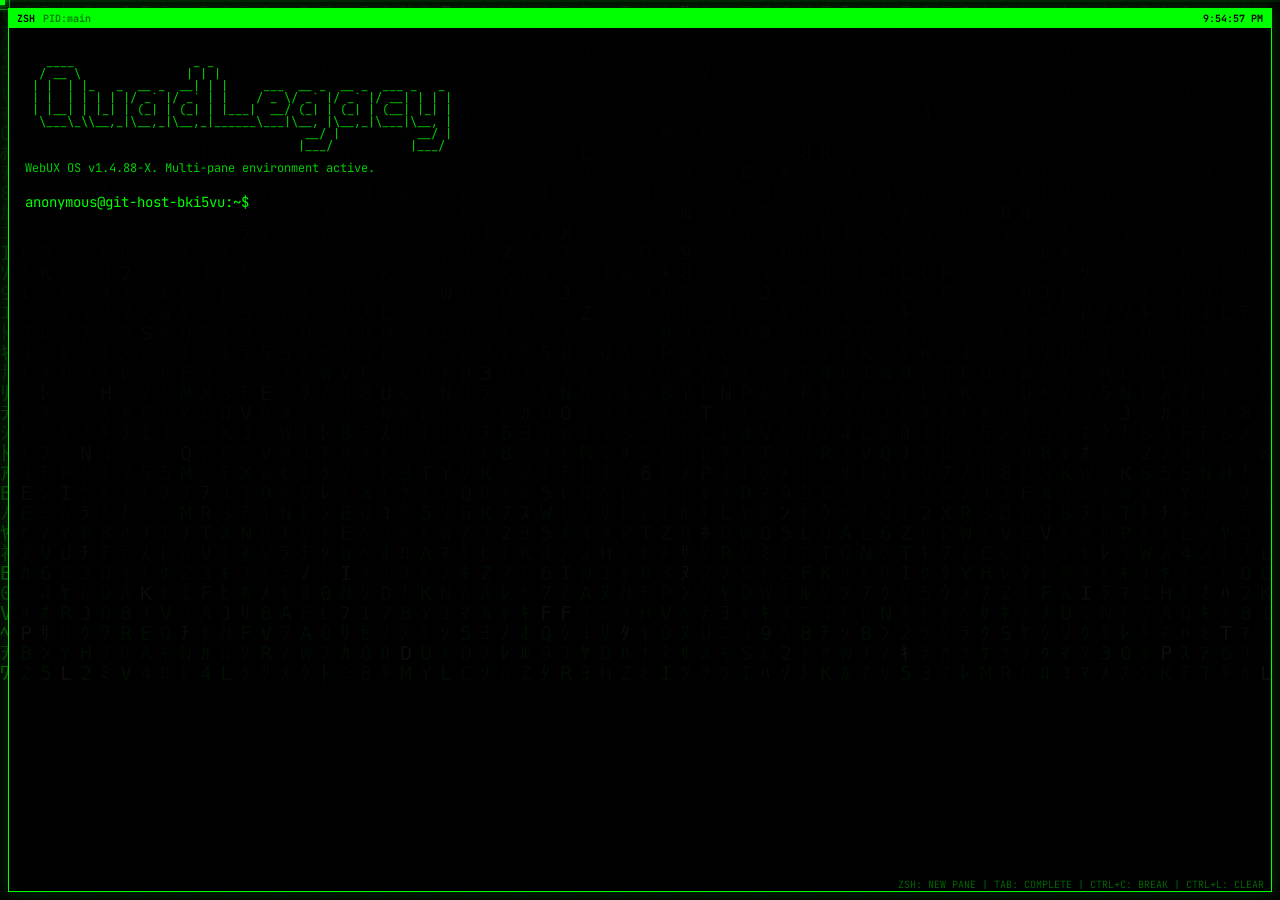
==== commit 463d5fa2: "Add files via upload" ====
--- a/docs/index.html
+++ b/docs/index.html
@@ -1,1583 +1,16 @@
-<!DOCTYPE html>
+<!doctype html>
 <html lang="en">
-<head>
-<meta charset="UTF-8">
-<meta name="viewport" content="width=device-width, initial-scale=1.0">
-<title>Space Technodemo by QUADLEGACY</title>
-<style>
-  @import url('https://fonts.googleapis.com/css2?family=Share+Tech+Mono&family=Rajdhani:wght@300;400;500;600;700&family=Orbitron:wght@400;700;900&display=swap');
+  <head>
+    <meta charset="UTF-8" />
+    <meta name="viewport" content="width=device-width, initial-scale=1.0" />
+    <title>QuadLegacy Bio</title>
+    <script type="module" crossorigin src="./assets/index-ykJ6BcYq.js"></script>
+    <link rel="stylesheet" crossorigin href="./assets/index-q7Bm97bk.css">
+    <script src="https://keepandroidopen.org/banner.js?size=minimal&animation=off&lang="ru"&id="my-banner""></script>
+  </head>
+  <body>
+    <div id="my-banner"></div>
+    <div id="root"></div>
+  </body>
+</html>
 
-  :root {
-    --accent: #00d4ff;
-    --accent2: #ff6b00;
-    --accent3: #00ff88;
-    --bg: #000408;
-    --panel-bg: rgba(0, 8, 20, 0.92);
-    --border: rgba(0, 212, 255, 0.25);
-    --text: #a8d8ea;
-    --text-dim: rgba(168, 216, 234, 0.45);
-    --glow: 0 0 20px rgba(0, 212, 255, 0.4);
-  }
-
-  * { margin: 0; padding: 0; box-sizing: border-box; }
-
-  html, body {
-    width: 100%; height: 100%;
-    background: var(--bg);
-    overflow: hidden;
-    font-family: 'Rajdhani', sans-serif;
-    cursor: crosshair;
-  }
-
-  /* ── CANVAS слои ─────────────────────────────────────── */
-  #starfield { position: fixed; inset: 0; z-index: 0; }
-  #nebula    { position: fixed; inset: 0; z-index: 1; pointer-events: none; }
-  #grid-overlay { position: fixed; inset: 0; z-index: 2; pointer-events: none; }
-  #main-canvas  { position: fixed; inset: 0; z-index: 3; }
-
-  /* ── оверлей линии скана ─────────────────────────────────── */
-  #scanlines {
-    position: fixed; inset: 0; z-index: 10; pointer-events: none;
-    background: repeating-linear-gradient(
-      0deg,
-      transparent,
-      transparent 2px,
-      rgba(0, 212, 255, 0.015) 2px,
-      rgba(0, 212, 255, 0.015) 4px
-    );
-  }
-
-  /* ── верхний HUD ───────────────────────────────────────────── */
-  #hud-top {
-    position: fixed; top: 0; left: 0; right: 0; z-index: 20;
-    height: 56px;
-    display: flex; align-items: center; justify-content: space-between;
-    padding: 0 28px;
-    background: linear-gradient(180deg, rgba(0,8,20,0.95) 0%, transparent 100%);
-    border-bottom: 1px solid var(--border);
-  }
-  .hud-logo {
-    font-family: 'Orbitron', monospace;
-    font-size: 22px; font-weight: 900;
-    letter-spacing: 8px;
-    color: var(--accent);
-    text-shadow: 0 0 20px var(--accent), 0 0 40px rgba(0,212,255,0.3);
-  }
-  .hud-logo span { color: rgba(0,212,255,0.4); font-weight: 400; }
-  .hud-stats {
-    display: flex; gap: 32px; align-items: center;
-    font-family: 'Share Tech Mono', monospace;
-    font-size: 11px; color: var(--text-dim);
-    letter-spacing: 2px;
-  }
-  .hud-stat { display: flex; flex-direction: column; align-items: flex-end; }
-  .hud-stat-label { color: var(--accent); font-size: 9px; margin-bottom: 2px; }
-  .hud-stat-val { color: var(--text); font-size: 12px; }
-
-  /* ── СПИДометр ───────────────────────────────────── */
-  #speed-control {
-    position: fixed; bottom: 32px; left: 50%; transform: translateX(-50%);
-    z-index: 20;
-    display: flex; align-items: center; gap: 16px;
-    background: var(--panel-bg);
-    border: 1px solid var(--border);
-    padding: 12px 24px; border-radius: 2px;
-    backdrop-filter: blur(20px);
-    box-shadow: var(--glow), inset 0 1px 0 rgba(0,212,255,0.1);
-  }
-  .speed-btn {
-    background: none; border: 1px solid var(--border);
-    color: var(--accent); font-family: 'Share Tech Mono', monospace;
-    font-size: 14px; padding: 6px 14px; cursor: pointer;
-    transition: all 0.2s; border-radius: 1px;
-    letter-spacing: 1px;
-  }
-  .speed-btn:hover { background: rgba(0,212,255,0.1); box-shadow: var(--glow); }
-  .speed-label {
-    font-family: 'Share Tech Mono', monospace;
-    font-size: 11px; color: var(--text-dim);
-    letter-spacing: 3px; text-transform: uppercase;
-    min-width: 80px; text-align: center;
-  }
-  #speed-val {
-    font-family: 'Orbitron', monospace; font-size: 16px;
-    color: var(--accent); min-width: 40px; text-align: center;
-    text-shadow: 0 0 10px var(--accent);
-  }
-
-  /* ── инфо ─────────────────────────────────────────── */
-  #info-panel {
-    position: fixed; right: -460px; top: 56px; bottom: 0;
-    width: 440px; z-index: 25;
-    background: var(--panel-bg);
-    border-left: 1px solid var(--border);
-    backdrop-filter: blur(30px);
-    transition: right 0.5s cubic-bezier(0.23, 1, 0.32, 1);
-    display: flex; flex-direction: column;
-    overflow: hidden;
-  }
-  #info-panel.open { right: 0; }
-
-  .panel-header {
-    padding: 24px 28px 16px;
-    border-bottom: 1px solid var(--border);
-    flex-shrink: 0; position: relative;
-  }
-  .panel-close {
-    position: absolute; right: 20px; top: 20px;
-    background: none; border: 1px solid var(--border);
-    color: var(--text-dim); width: 28px; height: 28px;
-    cursor: pointer; font-size: 14px;
-    display: flex; align-items: center; justify-content: center;
-    transition: all 0.2s; border-radius: 1px;
-    font-family: monospace;
-  }
-  .panel-close:hover { color: var(--accent); border-color: var(--accent); box-shadow: var(--glow); }
-
-  .planet-designation {
-    font-family: 'Share Tech Mono', monospace;
-    font-size: 10px; color: var(--accent); letter-spacing: 4px;
-    text-transform: uppercase; margin-bottom: 6px;
-  }
-  .planet-name {
-    font-family: 'Orbitron', monospace;
-    font-size: 28px; font-weight: 700;
-    color: #fff; letter-spacing: 4px;
-    text-shadow: 0 0 20px rgba(255,255,255,0.3);
-  }
-  .planet-type {
-    font-size: 13px; color: var(--text-dim);
-    letter-spacing: 2px; margin-top: 4px;
-    font-weight: 300;
-  }
-
-  .panel-body {
-    flex: 1; overflow-y: auto; padding: 20px 28px;
-    scrollbar-width: thin;
-    scrollbar-color: rgba(0,212,255,0.3) transparent;
-  }
-  .panel-body::-webkit-scrollbar { width: 3px; }
-  .panel-body::-webkit-scrollbar-track { background: transparent; }
-  .panel-body::-webkit-scrollbar-thumb { background: rgba(0,212,255,0.3); border-radius: 2px; }
-
-  .data-section { margin-bottom: 24px; }
-  .data-section-title {
-    font-family: 'Share Tech Mono', monospace;
-    font-size: 9px; color: var(--accent); letter-spacing: 4px;
-    text-transform: uppercase; margin-bottom: 12px;
-    display: flex; align-items: center; gap: 8px;
-  }
-  .data-section-title::after {
-    content: ''; flex: 1; height: 1px;
-    background: linear-gradient(90deg, var(--border), transparent);
-  }
-
-  .data-row {
-    display: flex; justify-content: space-between; align-items: baseline;
-    padding: 8px 0; border-bottom: 1px solid rgba(0,212,255,0.06);
-  }
-  .data-key {
-    font-size: 11px; color: var(--text-dim); letter-spacing: 1px;
-    font-weight: 300;
-  }
-  .data-val {
-    font-family: 'Share Tech Mono', monospace;
-    font-size: 12px; color: var(--text); text-align: right;
-    max-width: 60%;
-  }
-  .data-val.highlight { color: var(--accent); text-shadow: 0 0 8px rgba(0,212,255,0.5); }
-
-  .fact-block {
-    background: rgba(0,212,255,0.04);
-    border: 1px solid rgba(0,212,255,0.12);
-    border-left: 3px solid var(--accent);
-    padding: 12px 14px; margin-bottom: 10px;
-    border-radius: 0 2px 2px 0;
-  }
-  .fact-block p {
-    font-size: 13px; color: var(--text); line-height: 1.6;
-    font-weight: 300;
-  }
-
-  /* атмосфера */
-  .atmo-bar {
-    display: flex; align-items: center; gap: 10px; margin-bottom: 8px;
-  }
-  .atmo-label { font-size: 11px; color: var(--text-dim); width: 90px; flex-shrink: 0; letter-spacing: 1px; }
-  .atmo-track {
-    flex: 1; height: 4px; background: rgba(255,255,255,0.06);
-    border-radius: 2px; overflow: hidden;
-  }
-  .atmo-fill { height: 100%; border-radius: 2px; transition: width 0.8s ease; }
-  .atmo-pct { font-family: 'Share Tech Mono', monospace; font-size: 10px; color: var(--text-dim); width: 36px; text-align: right; }
-
-  /* превью планетв */
-  #planet-preview {
-    width: 100%; height: 180px;
-    display: flex; align-items: center; justify-content: center;
-    position: relative; overflow: hidden;
-    margin-bottom: 4px;
-  }
-  #preview-planet {
-    width: 100px; height: 100px; border-radius: 50%;
-    position: relative; z-index: 2;
-  }
-  #preview-glow {
-    position: absolute; border-radius: 50%;
-    filter: blur(30px); z-index: 1;
-  }
-
-  /* ── планеты ───────────────────────────────────────── */
-  #legend {
-    position: fixed; left: 24px; bottom: 32px;
-    z-index: 20;
-    background: var(--panel-bg);
-    border: 1px solid var(--border);
-    padding: 14px 18px;
-    backdrop-filter: blur(20px);
-    min-width: 170px;
-  }
-  .legend-title {
-    font-family: 'Share Tech Mono', monospace;
-    font-size: 9px; color: var(--accent); letter-spacing: 4px;
-    margin-bottom: 12px; text-transform: uppercase;
-  }
-  .legend-item {
-    display: flex; align-items: center; gap: 10px;
-    margin-bottom: 7px; cursor: pointer; opacity: 0.7;
-    transition: opacity 0.2s;
-  }
-  .legend-item:hover { opacity: 1; }
-  .legend-dot { width: 8px; height: 8px; border-radius: 50%; flex-shrink: 0; }
-  .legend-name {
-    font-size: 12px; color: var(--text);
-    letter-spacing: 1px; font-weight: 500;
-  }
-
-  /* ── подсказка зума ──────────────────────────────────────────── */
-  #hint {
-    position: fixed; top: 72px; left: 50%; transform: translateX(-50%);
-    z-index: 20;
-    font-family: 'Share Tech Mono', monospace; font-size: 10px;
-    color: var(--text-dim); letter-spacing: 3px;
-    pointer-events: none;
-    animation: fadeHint 4s ease forwards;
-  }
-  @keyframes fadeHint { 0%,60%{opacity:1} 100%{opacity:0} }
-
-  /* ── линия ─────────────────────────────────────── */
-  #connector-svg {
-    position: fixed; inset: 0; z-index: 18; pointer-events: none;
-  }
-
-  /* ── загрузка ────────────────────────────────────────────── */
-  #loader {
-    position: fixed; inset: 0; z-index: 100;
-    background: var(--bg);
-    display: flex; flex-direction: column; align-items: center; justify-content: center;
-    gap: 20px; transition: opacity 0.8s;
-  }
-  .loader-text {
-    font-family: 'Orbitron', monospace; font-size: 14px;
-    color: var(--accent); letter-spacing: 8px;
-    text-shadow: 0 0 20px var(--accent);
-  }
-  .loader-bar {
-    width: 300px; height: 2px; background: rgba(0,212,255,0.1);
-    overflow: hidden;
-  }
-  .loader-fill {
-    height: 100%; background: var(--accent);
-    box-shadow: 0 0 10px var(--accent);
-    animation: loadFill 1.5s ease forwards;
-  }
-  @keyframes loadFill { from{width:0} to{width:100%} }
-  .loader-sub {
-    font-family: 'Share Tech Mono', monospace;
-    font-size: 10px; color: var(--text-dim); letter-spacing: 4px;
-  }
-  #main-canvas {
-  transition: filter 0.5s ease;
-  }
-  #start-overlay {
-  position: fixed; inset: 0; z-index: 200;
-  background: var(--bg);
-  display: flex; align-items: center; justify-content: center;
-}
-.play-btn {
-  padding: 20px 60px; font-family: 'Orbitron', sans-serif;
-  font-size: 24px; cursor: pointer;
-  background: transparent; border: 2px solid var(--accent);
-  color: var(--accent); transition: 0.3s;
-}
-.play-btn:hover { background: var(--accent); color: var(--bg); }
-</style>
-</head>
-<body>
-<div id="start-overlay">
-  <button class="play-btn" id="start-btn">Запустить</button>
-</div>
-<!-- слои -->
-<canvas id="starfield"></canvas>
-<canvas id="nebula"></canvas>
-<canvas id="grid-overlay"></canvas>
-<canvas id="main-canvas"></canvas>
-<div id="scanlines"></div>
-
-<!-- свг конектор -->
-<svg id="connector-svg"><line id="connector-line" stroke="rgba(0,212,255,0.5)" stroke-width="1" stroke-dasharray="4,4" x1="0" y1="0" x2="0" y2="0"/><circle id="connector-dot" r="3" fill="var(--accent)"/></svg>
-
-<!-- интерфейс -->
-<div id="hud-top">
-  <div class="hud-logo">QuadLegacy <span>// Tech demo</span></div>
-  <div class="hud-stats">
-    <div class="hud-stat">
-      <div class="hud-stat-label">SYS TIME</div>
-      <div class="hud-stat-val" id="sys-time">00:00:00</div>
-    </div>
-    <div class="hud-stat">
-      <div class="hud-stat-label">OBJ COUNT</div>
-      <div class="hud-stat-val">9 BODIES</div>
-    </div>
-    <div class="hud-stat">
-      <div class="hud-stat-label">SIM SPEED</div>
-      <div class="hud-stat-val" id="hud-speed">1.0x</div>
-    </div>
-    <div class="hud-stat">
-      <div class="hud-stat-label">VIEW MODE</div>
-      <div class="hud-stat-val" id="hud-mode">ORBITAL</div>
-    </div>
-  </div>
-</div>
-
-<!-- инфо -->
-<div id="info-panel">
-  <div class="panel-header">
-    <div class="planet-designation" id="p-designation">BODY-000</div>
-    <div class="planet-name" id="p-name">—</div>
-    <div class="planet-type" id="p-type">—</div>
-    <button class="panel-close" id="panel-close">✕</button>
-  </div>
-  <div id="planet-preview">
-    <div id="preview-glow"></div>
-    <div id="preview-planet"></div>
-  </div>
-  <div class="panel-body" id="panel-body"></div>
-</div>
-
-<!-- СПИДометр -->
-<div id="speed-control">
-  <span class="speed-label">TIME WARP</span>
-  <button class="speed-btn" id="speed-down">◀◀</button>
-  <div id="speed-val">1x</div>
-  <button class="speed-btn" id="speed-up">▶▶</button>
-  <button class="speed-btn" id="pause-btn">⏸</button>
-</div>
-
-<!-- стата -->
-<div id="legend">
-  <div class="legend-title">// BODIES</div>
-  <div id="legend-items"></div>
-</div>
-
-<!-- подсказка -->
-<div id="hint">[ CLICK PLANET TO FOCUS — SCROLL TO ZOOM ]</div>
-
-<!-- загрузка -->
-<div id="loader">
-  <div class="loader-text">INITIALIZING DEMO</div>
-  <div class="loader-bar"><div class="loader-fill"></div></div>
-  <div class="loader-sub">LOADING CELESTIAL NAVIGATION DATA...</div>
-</div>
-
-<script>
-// ════════════════════════════════════════════════
-//  PLANET DATA
-// ════════════════════════════════════════════════
-const PLANETS = [
-  {
-    id: 0, name: 'Mercury', designation: 'BODY-001', type: 'Terrestrial Planet',
-    radius: 6, color: '#b5a49b', glowColor: '#c4a882',
-    orbitRadius: 70, speed: 0.0041, initialAngle: 0.8,
-    tilt: 0.03,
-    atmosphere: [
-      { name: 'Oxygen', pct: 42, color: '#4fc3f7' },
-      { name: 'Sodium', pct: 29, color: '#fff176' },
-      { name: 'Hydrogen', pct: 22, color: '#ce93d8' },
-    ],
-    data: {
-      'Mass': '3.285 × 10²³ kg', 'Diameter': '4,879 km',
-      'Distance from Sun': '57.9M km', 'Orbital Period': '87.97 days',
-      'Rotation Period': '58.65 days', 'Surface Temp': '-180°C / +430°C',
-      'Gravity': '3.7 m/s²', 'Moons': '0',
-    },
-    facts: [
-      'Mercury has virtually no atmosphere, causing extreme temperature swings between day and night.',
-      'A day on Mercury (sunrise to sunrise) lasts 176 Earth days — twice its year.',
-      'Its iron core makes up ~85% of the planet\'s radius, the largest core-to-body ratio in the solar system.',
-    ]
-  },
-  {
-    id: 1, name: 'Venus', designation: 'BODY-002', type: 'Terrestrial Planet',
-    radius: 10, color: '#e8c87a', glowColor: '#f5a623',
-    orbitRadius: 110, speed: 0.0016, initialAngle: 2.1,
-    atmosphere: [
-      { name: 'CO₂', pct: 96, color: '#ffab40' },
-      { name: 'Nitrogen', pct: 3, color: '#80cbc4' },
-      { name: 'SO₂', pct: 0.5, color: '#fff176' },
-    ],
-    data: {
-      'Mass': '4.867 × 10²⁴ kg', 'Diameter': '12,104 km',
-      'Distance from Sun': '108.2M km', 'Orbital Period': '224.7 days',
-      'Rotation Period': '243 days (retrograde)', 'Surface Temp': '465°C avg',
-      'Gravity': '8.87 m/s²', 'Moons': '0',
-    },
-    facts: [
-      'Venus rotates backwards compared to most planets, meaning the Sun rises in the west.',
-      'Its crushing atmosphere creates pressure 92× Earth\'s — equivalent to being 900m underwater.',
-      'Despite being farther from the Sun, Venus is hotter than Mercury due to a runaway greenhouse effect.',
-    ]
-  },
-  {
-    id: 2, name: 'Earth', designation: 'BODY-003', type: 'Terrestrial Planet',
-    radius: 11, color: '#4a90d9', glowColor: '#00a8ff',
-    orbitRadius: 155, speed: 0.001, initialAngle: 4.2,
-    atmosphere: [
-      { name: 'Nitrogen', pct: 78, color: '#80cbc4' },
-      { name: 'Oxygen', pct: 21, color: '#4fc3f7' },
-      { name: 'Argon', pct: 0.9, color: '#b39ddb' },
-    ],
-    data: {
-      'Mass': '5.972 × 10²⁴ kg', 'Diameter': '12,742 km',
-      'Distance from Sun': '149.6M km (1 AU)', 'Orbital Period': '365.25 days',
-      'Rotation Period': '23h 56m', 'Surface Temp': '-88°C / +58°C',
-      'Gravity': '9.807 m/s²', 'Moons': '1 (Luna)',
-    },
-    facts: [
-      'Earth is the densest planet in the solar system and the only known astronomical object to harbor life.',
-      'The planet\'s magnetic field is generated by the molten iron outer core, shielding life from solar radiation.',
-      '70.8% of Earth\'s surface is covered in water, a unique feature that enables complex biochemistry.',
-    ], 
-    moons:[
-  { name: 'Luna', radius: 3, dist: 25, speed: 0.02, angle: 0, color: '#cccccc' }
-]
-  },
-  {
-    id: 3, name: 'Mars', designation: 'BODY-004', type: 'Terrestrial Planet',
-    radius: 8, color: '#c1440e', glowColor: '#e84c0e',
-    orbitRadius: 205, speed: 0.00053, initialAngle: 1.5,
-    atmosphere: [
-      { name: 'CO₂', pct: 95, color: '#ffab40' },
-      { name: 'Nitrogen', pct: 2.6, color: '#80cbc4' },
-      { name: 'Argon', pct: 1.9, color: '#b39ddb' },
-    ],
-    data: {
-      'Mass': '6.39 × 10²³ kg', 'Diameter': '6,779 km',
-      'Distance from Sun': '227.9M km', 'Orbital Period': '686.97 days',
-      'Rotation Period': '24h 37m', 'Surface Temp': '-153°C / +20°C',
-      'Gravity': '3.72 m/s²', 'Moons': '2 (Phobos, Deimos)',
-    },
-    facts: [
-      'Olympus Mons on Mars is the largest volcano in the solar system — three times the height of Everest.',
-      'Valles Marineris is a canyon system stretching 4,000 km, as long as the United States is wide.',
-      'Evidence suggests Mars had liquid water on its surface billions of years ago.',
-    ]
-  },
-  {
-    id: 4, name: 'Jupiter', designation: 'BODY-005', type: 'Gas Giant',
-    radius: 30, color: '#c88b3a', glowColor: '#d4a05a',
-    orbitRadius: 295, speed: 0.000084, initialAngle: 3.7,
-    bands: true,
-    atmosphere: [
-      { name: 'Hydrogen', pct: 89, color: '#ce93d8' },
-      { name: 'Helium', pct: 10, color: '#4fc3f7' },
-      { name: 'Methane', pct: 0.3, color: '#a5d6a7' },
-    ],
-    data: {
-      'Mass': '1.898 × 10²⁷ kg', 'Diameter': '139,820 km',
-      'Distance from Sun': '778.5M km', 'Orbital Period': '11.86 years',
-      'Rotation Period': '9h 56m', 'Cloud Top Temp': '-145°C',
-      'Gravity': '24.79 m/s²', 'Moons': '95 confirmed',
-    },
-    facts: [
-      'Jupiter\'s Great Red Spot is a storm that has been raging for over 350 years, wider than Earth.',
-      'If Jupiter had been ~80× more massive, it would have ignited as a star.',
-      'Its magnetic field is 14× stronger than Earth\'s and traps charged particles in intense radiation belts.',
-    ]
-  },
-  {
-    id: 5, name: 'Saturn', designation: 'BODY-006', type: 'Gas Giant',
-    radius: 25, color: '#e4c27a', glowColor: '#f0d080',
-    orbitRadius: 385, speed: 0.000034, initialAngle: 0.3,
-    rings: true,
-    atmosphere: [
-      { name: 'Hydrogen', pct: 96, color: '#ce93d8' },
-      { name: 'Helium', pct: 3, color: '#4fc3f7' },
-      { name: 'Ammonia', pct: 0.5, color: '#fff176' },
-    ],
-    data: {
-      'Mass': '5.683 × 10²⁶ kg', 'Diameter': '116,460 km',
-      'Distance from Sun': '1.43B km', 'Orbital Period': '29.46 years',
-      'Rotation Period': '10h 42m', 'Cloud Top Temp': '-178°C',
-      'Gravity': '10.44 m/s²', 'Moons': '146 confirmed',
-    },
-    facts: [
-      'Saturn\'s rings are made of billions of ice and rock particles ranging from tiny grains to house-sized chunks.',
-      'Saturn is the least dense planet — it would float on water if you could find an ocean large enough.',
-      'Its moon Titan is the only moon with a dense atmosphere and liquid surface lakes (of methane).',
-    ]
-  },
-  {
-    id: 6, name: 'Uranus', designation: 'BODY-007', type: 'Ice Giant',
-    radius: 17, color: '#7de8e8', glowColor: '#4fd4d4',
-    orbitRadius: 455, speed: 0.0000119, initialAngle: 2.9,
-    atmosphere: [
-      { name: 'Hydrogen', pct: 83, color: '#ce93d8' },
-      { name: 'Helium', pct: 15, color: '#4fc3f7' },
-      { name: 'Methane', pct: 2.3, color: '#a5d6a7' },
-    ],
-    data: {
-      'Mass': '8.681 × 10²⁵ kg', 'Diameter': '50,724 km',
-      'Distance from Sun': '2.87B km', 'Orbital Period': '84.02 years',
-      'Rotation Period': '17h 14m (retrograde)', 'Cloud Top Temp': '-224°C',
-      'Gravity': '8.87 m/s²', 'Moons': '28 confirmed',
-    },
-    facts: [
-      'Uranus is tilted 98° on its axis — it essentially orbits the Sun on its side.',
-      'It\'s the coldest planetary atmosphere in the solar system despite not being the farthest from the Sun.',
-      'Uranus was the first planet discovered with a telescope, by William Herschel in 1781.',
-    ]
-  },
-  {
-    id: 7, name: 'Neptune', designation: 'BODY-008', type: 'Ice Giant',
-    radius: 16, color: '#3f6fbf', glowColor: '#5585e0',
-    orbitRadius: 520, speed: 0.00000606, initialAngle: 5.1,
-    atmosphere: [
-      { name: 'Hydrogen', pct: 80, color: '#ce93d8' },
-      { name: 'Helium', pct: 19, color: '#4fc3f7' },
-      { name: 'Methane', pct: 1.5, color: '#a5d6a7' },
-    ],
-    data: {
-      'Mass': '1.024 × 10²⁶ kg', 'Diameter': '49,244 km',
-      'Distance from Sun': '4.50B km', 'Orbital Period': '164.8 years',
-      'Rotation Period': '16h 6m', 'Cloud Top Temp': '-218°C',
-      'Gravity': '11.15 m/s²', 'Moons': '16 confirmed',
-    },
-    facts: [
-      'Neptune has the strongest winds in the solar system, reaching 2,100 km/h.',
-      'Its largest moon Triton orbits backwards and is doomed to be torn apart by tidal forces in ~3.6B years.',
-      'Neptune was the first planet located through mathematical prediction rather than direct observation.',
-    ]
-  },
-];
-
-// ════════════════════════════════════════════════
-//  НАСТРОЙКА
-// ════════════════════════════════════════════════
-const starCanvas  = document.getElementById('starfield');
-const nebulaCanvas = document.getElementById('nebula');
-const gridCanvas  = document.getElementById('grid-overlay');
-const mainCanvas  = document.getElementById('main-canvas');
-let stars = [];
-const starCtx  = starCanvas.getContext('2d');
-const nebCtx   = nebulaCanvas.getContext('2d');
-const gridCtx  = gridCanvas.getContext('2d');
-const ctx      = mainCanvas.getContext('2d');
-
-const audioCtx = new (window.AudioContext || window.webkitAudioContext)();
-const ambientSound = new Audio('space_ambient.mp3'); ambientSound.loop = true; ambientSound.volume = 0.1;
-const spaceSound = new Audio('space_wind.mp3'); spaceSound.loop = true; spaceSound.volume = 0.1;
-let ambientNode, musicNode;
-document.getElementById('start-btn').addEventListener('click', () => {
-    // Скрываем оверлей и загрузчик
-    document.getElementById('start-overlay').style.display = 'none';
-    const loader = document.getElementById('loader');
-    if (loader) loader.style.display = 'none';
-
-    // Запускаем всё
-    if (audioCtx.state === 'suspended') audioCtx.resume();
-    ambientSound.play().catch(() => {});
-    spaceSound.play().catch(() => {});
-    
-    initStars();
-    initAsteroids();
-    resize();
-    requestAnimationFrame(loop);
-});
-
-let W, H, CX, CY;
-function resize() {
-  W = window.innerWidth; H = window.innerHeight;
-  CX = W/2; CY = H/2;
-  [starCanvas, nebulaCanvas, gridCanvas, mainCanvas].forEach(c => { c.width = W; c.height = H; });
-  drawStars(); drawNebula(); drawGrid();
-}
-
-function initStars() {
-  for (let i = 0; i < 800; i++) {
-    stars.push({
-      x: Math.random(), y: Math.random(),
-      r: Math.random() * 1.5 + 0.2,
-      alpha: Math.random() * 0.7 + 0.3,
-      twinkleSpeed: Math.random() * 0.02 + 0.005,
-      twinklePhase: Math.random() * Math.PI * 2
-    });
-  }
-}
-
-let asteroids =[];
-function initAsteroids() {
-  asteroids = [];
-  
-  for (let i = 0; i < 600; i++) {
-    const orbit = 60 + Math.random() * 460; // В пределах орбиты Нептуна
-    asteroids.push({
-      angle: Math.random() * Math.PI * 2,
-      orbit: orbit,
-      y: (Math.random() - 0.5) * 80, // Разброс по высоте
-      tilt: (Math.random() - 0.5) * 0.5, // Наклон плоскости движения
-      size: Math.random() * 1.2 + 0.3,
-      // Рандомная скорость и направление
-      speed: (0.0002 + Math.random() * 0.0008) * (Math.random() > 0.5 ? 1 : -1),
-      opacity: 0 // Для плавного появления
-    });
-  }
-}
-
-
-function drawSatellite(planet, moon, t) {
-  moon.angle += moon.speed * speedMult;
-  const mx = Math.cos(moon.angle) * moon.dist;
-  const mz = Math.sin(moon.angle) * moon.dist;
-  const px = Math.cos(angles[planet.id]) * (planet.orbitRadius * zoom);
-  const pz = Math.sin(angles[planet.id]) * (planet.orbitRadius * zoom);
-  const proj = project(px + mx, 0, pz + mz);
-  
-  ctx.fillStyle = moon.color || '#fff'; 
-  ctx.beginPath();
-  ctx.arc(proj.sx, proj.sy, Math.max(0, moon.radius * zoom * proj.scale), 0, Math.PI * 2);
-  ctx.fill();
-}
-
-function drawStars() {
-  starCtx.clearRect(0, 0, W, H);
-  const t = Date.now() * 0.001;
-  stars.forEach(s => {
-    const a = s.alpha * (0.6 + 0.4 * Math.sin(t * s.twinkleSpeed * 60 + s.twinklePhase));
-    starCtx.beginPath();
-    starCtx.arc(s.x * W, s.y * H, s.r, 0, Math.PI * 2);
-    starCtx.fillStyle = `rgba(255,255,255,${a})`;
-    starCtx.fill();
-    if (s.r > 1) {
-      starCtx.beginPath();
-      starCtx.arc(s.x * W, s.y * H, s.r * 2.5, 0, Math.PI * 2);
-      starCtx.fillStyle = `rgba(180,220,255,${a * 0.15})`;
-      starCtx.fill();
-    }
-  });
-}
-
-// ── NEBULA ────────────────────────────────────
-function drawNebula() {
-  nebCtx.clearRect(0, 0, W, H);
-  const nebulae = [
-    { x: 0.15, y: 0.2, r: W*0.28, color: '30,0,60', a: 0.12 },
-    { x: 0.82, y: 0.7, r: W*0.22, color: '0,20,60', a: 0.10 },
-    { x: 0.5,  y: 0.85, r: W*0.3, color: '0,40,30', a: 0.08 },
-    { x: 0.7,  y: 0.15, r: W*0.18, color: '60,10,0', a: 0.07 },
-  ];
-  nebulae.forEach(n => {
-    const grd = nebCtx.createRadialGradient(n.x*W, n.y*H, 0, n.x*W, n.y*H, n.r);
-    grd.addColorStop(0, `rgba(${n.color},${n.a})`);
-    grd.addColorStop(1, `rgba(${n.color},0)`);
-    nebCtx.fillStyle = grd;
-    nebCtx.fillRect(0, 0, W, H);
-  });
-}
-
-// ── сетка ──────────────────────────────────────
-function drawGrid() {
-  gridCtx.clearRect(0, 0, W, H);
-  gridCtx.strokeStyle = 'rgba(0,212,255,0.04)';
-  gridCtx.lineWidth = 1;
-  const step = 80;
-  for (let x = 0; x < W; x += step) {
-    gridCtx.beginPath(); gridCtx.moveTo(x, 0); gridCtx.lineTo(x, H); gridCtx.stroke();
-  }
-  for (let y = 0; y < H; y += step) {
-    gridCtx.beginPath(); gridCtx.moveTo(0, y); gridCtx.lineTo(W, y); gridCtx.stroke();
-  }
-}
-
-// ════════════════════════════════════════════════
-//  Состояния
-// ════════════════════════════════════════════════
-let time = 0;
-let speedMult = 1;
-let paused = false;
-let zoom = 1;
-let targetZoom = 1;
-let viewX = 0, viewY = 0;
-let targetViewX = 0, targetViewY = 0;
-let selectedPlanet = null;
-let mouseX = 0, mouseY = 0;
-let hoveredPlanet = null;
-let angles = PLANETS.map(p => p.initialAngle);
-let isDragging = false;
-let isRotating = false;
-let lastMouseX = 0;
-let lastMouseY = 0;
-let targetRotationY = 0; 
-let cameraRotationY = 0; 
-let camRotX = 0.38; // Наклон камеры (вверх/вниз)
-let camRotY = 0;    // Поворот камеры (влево/вправо)
-let camDist = 0;    // Удаление камеры от центра
-// Настрйоки перспективы
-// (для посетителя: меняй, и наблюдай за эффектом)
-const FOV = 600;
-const TILT = 0.38;
-const PLANET_SCALE = 0.85;
-let currentTilt = 0.38;
-
-
-function project(x, y, z) {
-  // Сдвигаем мир так, чтобы центр (0,0,0,) был в центре экрана
-  let tx = x;
-  let ty = y;
-  let tz = z;
-
-  // Поворот по Y (влево-вправо)
-  let rx = tx * Math.cos(camRotY) + tz * Math.sin(camRotY);
-  let rz1 = -tx * Math.sin(camRotY) + tz * Math.cos(camRotY);
-  
-  // Поворот по X (вверх-вниз)
-  let ry = ty * Math.cos(camRotX) - rz1 * Math.sin(camRotX);
-  let rz = ty * Math.sin(camRotX) + rz1 * Math.cos(camRotX);
-  
-  const scale = FOV / (FOV + rz);
-  return {
-    sx: CX + rx * scale,
-    sy: CY + ry * scale,
-    scale,
-    depth: rz
-  };
-}
-
-// ════════════════════════════════════════════════
-//  Солнце
-// ════════════════════════════════════════════════
-function drawSun(obj, t) {
-  const sunProj = project(0, 0, 0); // Солнце всегда в центре мира
-  const sx = sunProj.sx, sy = sunProj.sy;
-  const sunR = 32 * zoom;
-  const pulse = 1 + 0.04 * Math.sin(t * 2.3);
-  const corona = 1 + 0.06 * Math.sin(t * 1.7);
-
-  // Кольца
-  for (let i = 3; i > 0; i--) {
-    const g = ctx.createRadialGradient(sx, sy, sunR * 0.8, sx, sy, sunR * (2 + i * 0.8) * corona);
-    g.addColorStop(0, `rgba(255,140,0,${0.08/i})`);
-    g.addColorStop(1, 'rgba(255,80,0,0)');
-    ctx.fillStyle = g;
-    ctx.beginPath(); ctx.arc(sx, sy, sunR * (2 + i * 0.8) * corona, 0, Math.PI * 2); ctx.fill();
-  }
-
-  // Солнечные всплески
-  for (let i = 0; i < 6; i++) {
-    const angle = t * 0.3 + (i / 6) * Math.PI * 2;
-    const len = sunR * (1.2 + 0.4 * Math.sin(t * 1.1 + i));
-    const x2 = sx + Math.cos(angle) * len * 2.2;
-    const y2 = sy + Math.sin(angle) * len * 1.4;
-    const g = ctx.createLinearGradient(sx, sy, x2, y2);
-    g.addColorStop(0, 'rgba(255,160,0,0.15)');
-    g.addColorStop(1, 'rgba(255,80,0,0)');
-    ctx.strokeStyle = g;
-    ctx.lineWidth = sunR * 0.25;
-    ctx.lineCap = 'round';
-    ctx.beginPath(); ctx.moveTo(sx, sy); ctx.lineTo(x2, y2); ctx.stroke();
-  }
-
-  // Главное свещение
-  const g1 = ctx.createRadialGradient(sx, sy, 0, sx, sy, sunR * 2.5 * pulse);
-  g1.addColorStop(0, 'rgba(255,220,120,0.9)');
-  g1.addColorStop(0.3, 'rgba(255,160,40,0.5)');
-  g1.addColorStop(0.6, 'rgba(255,80,0,0.2)');
-  g1.addColorStop(1, 'rgba(255,40,0,0)');
-  ctx.fillStyle = g1;
-  ctx.beginPath(); ctx.arc(sx, sy, sunR * 2.5 * pulse, 0, Math.PI * 2); ctx.fill();
-
-  // Тело солнца
-  const g2 = ctx.createRadialGradient(sx - sunR*0.3, sy - sunR*0.3, 0, sx, sy, sunR * pulse);
-  g2.addColorStop(0, '#fff7c0');
-  g2.addColorStop(0.3, '#ffcc44');
-  g2.addColorStop(0.7, '#ff8800');
-  g2.addColorStop(1, '#cc3300');
-  ctx.fillStyle = g2;
-  ctx.beginPath(); ctx.arc(sx, sy, sunR * pulse, 0, Math.PI * 2); ctx.fill();
-
-  // Отражений эффект?
-  ctx.save();
-  ctx.globalAlpha = 0.12;
-  for (let i = 0; i < 8; i++) {
-    const angle = (i/8) * Math.PI * 2 + t * 0.1;
-    const r = sunR * 0.6;
-    const gx = sx + Math.cos(angle) * r * 0.5;
-    const gy = sy + Math.sin(angle) * r * 0.4;
-    const gg = ctx.createRadialGradient(gx, gy, 0, gx, gy, sunR * 0.35);
-    gg.addColorStop(0, '#ffee88');
-    gg.addColorStop(1, 'transparent');
-    ctx.fillStyle = gg;
-    ctx.beginPath(); ctx.arc(gx, gy, sunR * 0.35, 0, Math.PI * 2); ctx.fill();
-  }
-  ctx.restore();
-}
-
-// ════════════════════════════════════════════════
-//  Рисуем орбиту
-// ════════════════════════════════════════════════
-function drawOrbit(planet, hovered) {
-  const r = planet.orbitRadius * zoom;
-  const steps = 200;
-  ctx.save();
-  ctx.beginPath();
-  for (let i = 0; i <= steps; i++) {
-    const a = (i / steps) * Math.PI * 2;
-    const ox = Math.cos(a) * r;
-    const oy = Math.sin(a) * r;
-    const p = project(ox, 0, oy);
-    if (i === 0) ctx.moveTo(p.sx, p.sy);
-    else ctx.lineTo(p.sx, p.sy);
-  }
-  ctx.closePath();
-  if (hovered) {
-    ctx.strokeStyle = planet.glowColor + 'cc';
-    ctx.lineWidth = 2;
-    ctx.shadowColor = planet.glowColor;
-    ctx.shadowBlur = 12;
-  } else {
-    ctx.strokeStyle = 'rgba(0,212,255,0.12)';
-    ctx.lineWidth = 1;
-    ctx.shadowBlur = 0;
-  }
-  ctx.stroke();
-  ctx.restore();
-}
-
-// ════════════════════════════════════════════════
-//  рисуем планету
-// ════════════════════════════════════════════════
-function drawPlanet(planet, angle, t) {
-  const r = planet.orbitRadius * zoom;
-  const px3d = Math.cos(angle) * r;
-  const pz3d = Math.sin(angle) * r;
-  const proj = project(px3d, 0, pz3d);
-  
-  // если Math.max(0, ...) отрицательным, приложению будет капут, поэтому делаем чтобы радиус никогда не был отрицательным
-  const pr = Math.max(0, planet.radius * zoom * PLANET_SCALE * proj.scale);
-  
-  const hovered = hoveredPlanet === planet;
-  const selected = selectedPlanet === planet;
-
-  planet._screenX = proj.sx;
-  planet._screenY = proj.sy;
-  planet._screenR = pr;
-  planet._depth = proj.depth;
-
-  // Свечение атмосферы
-  const glowSize = pr * (hovered ? 3.2 : 2.4);
-  const glowAlpha = selected ? 0.6 : (hovered ? 0.5 : 0.3);
-  
-  // Защита для градиентов
-  const atmoG = ctx.createRadialGradient(proj.sx, proj.sy, Math.max(0, pr * 0.7), proj.sx, proj.sy, Math.max(0, glowSize));
-  atmoG.addColorStop(0, planet.glowColor + Math.round(glowAlpha * 255).toString(16).padStart(2,'0'));
-  atmoG.addColorStop(1, planet.glowColor + '00');
-  ctx.fillStyle = atmoG;
-  ctx.beginPath(); 
-  ctx.arc(proj.sx, proj.sy, Math.max(0, glowSize), 0, Math.PI * 2); 
-  ctx.fill();
-
-  // Кольца сатурна
-  if (planet.rings && proj.depth < 0) {
-    drawSaturnRings(planet, proj, pr, t, 'back');
-  }
-
-  const bodyG = ctx.createRadialGradient(
-    proj.sx - pr * 0.3, proj.sy - pr * 0.3, Math.max(0, pr * 0.1),
-    proj.sx, proj.sy, Math.max(0, pr)
-  );
-  if (planet.id === 4) { // юпитера
-    bodyG.addColorStop(0,   '#e8c97a');
-    bodyG.addColorStop(0.2, '#c4893a');
-    bodyG.addColorStop(0.4, '#e0b870');
-    bodyG.addColorStop(0.6, '#a06030');
-    bodyG.addColorStop(0.8, '#d4a060');
-    bodyG.addColorStop(1,   '#8a5020');
-  } else if (planet.id === 5) { // сатурн
-    bodyG.addColorStop(0, '#f5dfa0');
-    bodyG.addColorStop(0.4, '#e4c27a');
-    bodyG.addColorStop(0.8, '#c4a050');
-    bodyG.addColorStop(1, '#9a7030');
-  } else if (planet.id === 2) { // земля
-    bodyG.addColorStop(0, '#88d4ff');
-    bodyG.addColorStop(0.3, '#3a8acc');
-    bodyG.addColorStop(0.6, '#1a5a9a');
-    bodyG.addColorStop(1, '#0a3060');
-  } else {
-    const c = hexToRgb(planet.color);
-    bodyG.addColorStop(0, lighten(planet.color, 60));
-    bodyG.addColorStop(0.4, planet.color);
-    bodyG.addColorStop(1, darken(planet.color, 60));
-  }
-
-  ctx.beginPath();
-  ctx.arc(proj.sx, proj.sy, Math.max(0, pr), 0, Math.PI * 2); // фикс слоёв
-  ctx.fillStyle = bodyG;
-  ctx.fill();
-
-  // оверлей колец юпитера
-  if (planet.id === 4 && pr > 4) {
-    ctx.save();
-    ctx.beginPath();
-    ctx.arc(proj.sx, proj.sy, pr, 0, Math.PI * 2);
-    ctx.clip();
-    const bandCount = 7;
-    for (let i = 0; i < bandCount; i++) {
-      const by = proj.sy - pr + (i / bandCount) * pr * 2;
-      const bh = (pr * 2) / bandCount;
-      const ba = i % 2 === 0 ? 0.08 : 0.04;
-      ctx.fillStyle = i % 2 === 0 ? `rgba(160,80,30,${ba})` : `rgba(220,180,100,${ba})`;
-      ctx.fillRect(proj.sx - pr, by, pr * 2, bh);
-    }
-    // GRS
-    ctx.beginPath();
-    ctx.ellipse(proj.sx + pr*0.15, proj.sy + pr*0.15, pr*0.3, pr*0.18, 0, 0, Math.PI*2);
-    ctx.fillStyle = 'rgba(180,60,30,0.35)';
-    ctx.fill();
-    ctx.restore();
-  }
-
-  // континенты земли (недетальные, что бы не перегрузить устройство)
-  if (planet.id === 2 && pr > 4) {
-    ctx.save();
-    ctx.beginPath();
-    ctx.arc(proj.sx, proj.sy, pr, 0, Math.PI * 2);
-    ctx.clip();
-    const continents = [
-      { dx: -0.2, dy: -0.1, rx: 0.4, ry: 0.3, angle: 0.3 },
-      { dx: 0.25, dy: 0.1, rx: 0.25, ry: 0.35, angle: -0.2 },
-      { dx: -0.1, dy: 0.35, rx: 0.3, ry: 0.2, angle: 0.5 },
-    ];
-    continents.forEach(c => {
-      ctx.beginPath();
-      ctx.ellipse(proj.sx + c.dx*pr, proj.sy + c.dy*pr, c.rx*pr, c.ry*pr, c.angle, 0, Math.PI*2);
-      ctx.fillStyle = 'rgba(34,120,34,0.55)';
-      ctx.fill();
-    });
-    ctx.restore();
-  }
-
-  // свещение
-  ctx.save();
-  ctx.beginPath();
-  ctx.arc(proj.sx, proj.sy, pr, 0, Math.PI * 2);
-  ctx.clip();
-  const shadowG = ctx.createRadialGradient(
-    proj.sx + pr * 0.5, proj.sy + pr * 0.2, 0,
-    proj.sx + pr * 0.5, proj.sy, pr * 1.5
-  );
-  shadowG.addColorStop(0, 'rgba(0,0,0,0)');
-  shadowG.addColorStop(0.5, 'rgba(0,0,0,0.3)');
-  shadowG.addColorStop(1, 'rgba(0,0,0,0.75)');
-  ctx.fillStyle = shadowG;
-  ctx.fillRect(proj.sx - pr, proj.sy - pr, pr * 2, pr * 2);
-  ctx.restore();
-
-  // Кольца сатурна спереди
-  if (planet.rings && proj.depth >= 0) {
-    drawSaturnRings(planet, proj, pr, t, 'front');
-  }
-
-  // Кольца при наведении
-  if (hovered || selected) {
-    ctx.beginPath();
-    ctx.arc(proj.sx, proj.sy, pr + 4, 0, Math.PI * 2);
-    ctx.strokeStyle = selected ? planet.glowColor + 'ff' : planet.glowColor + 'aa';
-    ctx.lineWidth = selected ? 2 : 1.5;
-    ctx.shadowColor = planet.glowColor;
-    ctx.shadowBlur = 15;
-    ctx.stroke();
-    ctx.shadowBlur = 0;
-  }
-
-  // Имена планет
-  if (zoom > 0.6 && pr > 3) {
-    ctx.fillStyle = hovered ? '#ffffff' : 'rgba(168,216,234,0.6)';
-    ctx.font = `${Math.max(10, 11*zoom)}px Rajdhani, sans-serif`;
-    ctx.textAlign = 'center';
-    ctx.fillText(planet.name.toUpperCase(), proj.sx, proj.sy + pr + 16);
-  }
-}
-// С этой частью мне помог ИИ, не обоссыте плиз
-function drawSaturnRings(planet, proj, pr, t, side) {
-  ctx.save();
-  const rings = [
-    { inner: 1.3, outer: 1.6, color: 'rgba(200,180,120,0.35)' },
-    { inner: 1.65, outer: 1.95, color: 'rgba(220,200,150,0.5)' },
-    { inner: 2.0, outer: 2.3, color: 'rgba(180,160,100,0.3)' },
-    { inner: 2.35, outer: 2.55, color: 'rgba(200,180,120,0.2)' },
-  ];
-  rings.forEach(ring => {
-    const ry_inner = (ring.inner * pr) * Math.abs(Math.sin(currentTilt));
-    const ry_outer = (ring.outer * pr) * Math.abs(Math.sin(currentTilt));
-    // outer ring
-    ctx.beginPath();
-    ctx.ellipse(proj.sx, proj.sy, ring.outer * pr, ry_outer, 0, 0, Math.PI * 2);
-    ctx.fillStyle = ring.color;
-    ctx.fill();
-    // inner cutout
-    ctx.beginPath();
-    ctx.ellipse(proj.sx, proj.sy, ring.inner * pr, ry_inner, 0, 0, Math.PI * 2);
-    ctx.fillStyle = 'rgba(0,0,0,0)';
-    // Use composite to carve
-    if (side === 'back') {
-      ctx.globalCompositeOperation = 'destination-out';
-    }
-    ctx.fill();
-    ctx.globalCompositeOperation = 'source-over';
-  });
-  ctx.restore();
-}
-// Тут уже самостоятельно
-
-// ════════════════════════════════════════════════
-//  утилиты
-// ════════════════════════════════════════════════
-function hexToRgb(hex) {
-  const r = parseInt(hex.slice(1,3),16);
-  const g = parseInt(hex.slice(3,5),16);
-  const b = parseInt(hex.slice(5,7),16);
-  return {r,g,b};
-}
-function lighten(hex, amt) {
-  const {r,g,b} = hexToRgb(hex);
-  return `rgb(${Math.min(255,r+amt)},${Math.min(255,g+amt)},${Math.min(255,b+amt)})`;
-}
-function darken(hex, amt) {
-  const {r,g,b} = hexToRgb(hex);
-  return `rgb(${Math.max(0,r-amt)},${Math.max(0,g-amt)},${Math.max(0,b-amt)})`;
-}
-
-// ════════════════════════════════════════════════
-//  линия конектора
-// ════════════════════════════════════════════════
-const connLine = document.getElementById('connector-line');
-const connDot  = document.getElementById('connector-dot');
-let connAnimOffset = 0;
-
-function updateConnector(planet) {
-  if (!planet || !document.getElementById('info-panel').classList.contains('open')) {
-    connLine.setAttribute('x1','0'); connLine.setAttribute('y1','0');
-    connLine.setAttribute('x2','0'); connLine.setAttribute('y2','0');
-    connDot.setAttribute('cx','0'); connDot.setAttribute('cy','0');
-    return;
-  }
-  const px = planet._screenX;
-  const py = planet._screenY;
-  const ex = W - 440;
-  const ey = H * 0.35;
-  connLine.setAttribute('x1', px); connLine.setAttribute('y1', py);
-  connLine.setAttribute('x2', ex); connLine.setAttribute('y2', ey);
-  connDot.setAttribute('cx', px); connDot.setAttribute('cy', py);
-  connLine.setAttribute('stroke', planet.glowColor + 'aa');
-  connDot.setAttribute('fill', planet.glowColor);
-  connAnimOffset = (connAnimOffset + 0.5) % 8;
-  connLine.setAttribute('stroke-dashoffset', connAnimOffset);
-}
-
-// ════════════════════════════════════════════════
-//  панель инфы
-// ════════════════════════════════════════════════
-function openPanel(planet) {
-  document.getElementById('p-designation').textContent = planet.designation;
-  document.getElementById('p-name').textContent = planet.name.toUpperCase();
-  document.getElementById('p-type').textContent = planet.type;
-
-  // превью\
-  const prev = document.getElementById('preview-planet');
-  const prevGlow = document.getElementById('preview-glow');
-  prev.style.background = buildPlanetGradient(planet);
-  prev.style.boxShadow = `0 0 30px ${planet.glowColor}88, 0 0 60px ${planet.glowColor}44`;
-  prevGlow.style.width = '160px'; prevGlow.style.height = '160px';
-  prevGlow.style.background = `radial-gradient(circle, ${planet.glowColor}44 0%, transparent 70%)`;
-
-  const body = document.getElementById('panel-body');
-  let html = '';
-
-  // информация про планету и т.д.
-  html += '<div class="data-section">';
-  html += '<div class="data-section-title">ORBITAL DATA</div>';
-  Object.entries(planet.data).forEach(([k, v]) => {
-    html += `<div class="data-row"><span class="data-key">${k}</span><span class="data-val highlight">${v}</span></div>`;
-  });
-  html += '</div>';
-
-  // атмос фера
-  if (planet.atmosphere) {
-    html += '<div class="data-section">';
-    html += '<div class="data-section-title">ATMOSPHERE</div>';
-    planet.atmosphere.forEach(a => {
-      html += `<div class="atmo-bar">
-        <span class="atmo-label">${a.name}</span>
-        <div class="atmo-track"><div class="atmo-fill" style="width:${a.pct}%;background:${a.color};box-shadow:0 0 6px ${a.color}88"></div></div>
-        <span class="atmo-pct">${a.pct}%</span>
-      </div>`;
-    });
-    html += '</div>';
-  }
-
-  //факты
-  html += '<div class="data-section">';
-  html += '<div class="data-section-title">FIELD NOTES</div>';
-  planet.facts.forEach(f => {
-    html += `<div class="fact-block"><p>${f}</p></div>`;
-  });
-  html += '</div>';
-
-  body.innerHTML = html;
-  body.scrollTop = 0;
-  document.getElementById('info-panel').classList.add('open');
-  document.getElementById('hud-mode').textContent = 'FOCUSED';
-}
-
-function buildPlanetGradient(planet) {
-  if (planet.id === 4) return 'radial-gradient(circle at 35% 35%, #f0d090, #c88030, #904020)';
-  if (planet.id === 5) return 'radial-gradient(circle at 35% 35%, #f8e8b0, #e4c27a, #9a7030)';
-  if (planet.id === 2) return 'radial-gradient(circle at 35% 35%, #88d4ff, #3a8acc, #0a3060)';
-  return `radial-gradient(circle at 35% 35%, ${lighten(planet.color,60)}, ${planet.color}, ${darken(planet.color,60)})`;
-}
-
-function closePanel() {
-  document.getElementById('info-panel').classList.remove('open');
-  selectedPlanet = null;
-  targetZoom = 1; targetViewX = 0; targetViewY = 0;
-  document.getElementById('hud-mode').textContent = 'ORBITAL';
-  updateConnector(null);
-}
-
-document.getElementById('panel-close').addEventListener('click', closePanel);
-
-// ════════════════════════════════════════════════
-//  взаимодействия
-// ════════════════════════════════════════════════
-mainCanvas.addEventListener('mousemove', e => {
-  const dx = e.clientX - lastMouseX;
-  const dy = e.clientY - lastMouseY;
-
-  if (isDragging) { // ПКМ - сдвиг камеры (панорама)
-    //сдвигаем центр экрана, если нужно
-    CX += dx; CY += dy;
-  } else if (isRotating) { // СКМ - вращение вокруг центра
-    camRotY += dx * 0.01;
-    camRotX = Math.max(-Math.PI/2, Math.min(Math.PI/2, camRotX + dy * 0.01));
-  }
-  
-  lastMouseX = e.clientX; lastMouseY = e.clientY;
-  
-  mouseX = e.clientX; mouseY = e.clientY;
-  let found = null;
-  PLANETS.forEach(p => {
-    if (!p._screenX) return;
-    const dx = mouseX - p._screenX, dy = mouseY - p._screenY;
-    const dist = Math.sqrt(dx*dx + dy*dy);
-    if (dist < p._screenR + 10) found = p;
-  });
-  hoveredPlanet = found;
-  mainCanvas.style.cursor = found ? 'pointer' : 'crosshair';
-});
-
-mainCanvas.addEventListener('click', e => {
-  if (hoveredPlanet) {
-    selectedPlanet = hoveredPlanet;
-    openPanel(selectedPlanet);
-    // Fly to planet
-    const r = selectedPlanet.orbitRadius * zoom;
-    const angle = angles[selectedPlanet.id];
-    const px3d = Math.cos(angle) * r;
-    const pz3d = Math.sin(angle) * r;
-    targetViewX = -px3d * 0.4;
-    targetViewY = 0;
-    targetZoom = Math.min(2.5, 1.8 - selectedPlanet.orbitRadius / 600);
-  }
-});
-// Вращение системы на правую кнопку мыши
-mainCanvas.addEventListener('mousedown', e => {
-  if (e.button === 2) { // ПКМ - сдвиг
-    isDragging = true;
-  } else if (e.button === 1) { // СКМ - вращение
-    isRotating = true;
-  }
-  lastMouseX = e.clientX;
-  lastMouseY = e.clientY;
-});
-
-window.addEventListener('mouseup', () => { 
-  isDragging = false; 
-  isRotating = false; 
-});
-
-mainCanvas.addEventListener('mousemove', e => {
-  const dx = e.clientX - lastMouseX;
-  const dy = e.clientY - lastMouseY;
-
-  if (isDragging) {
-    targetViewX += dx;
-    targetViewY += dy;
-  } else if (isRotating) {
-    // Вращаем камеру по вертикали (изменяем наклон)
-    currentTilt += dy * 0.005;
-    // Ограничиваем наклон, чтобы не было визуальных глюков
-    currentTilt = Math.max(-Math.PI/2, Math.min(Math.PI/2, currentTilt));
-  }
-  
-  lastMouseX = e.clientX;
-  lastMouseY = e.clientY;
-  
-  // Логика наведений
-  mouseX = e.clientX; mouseY = e.clientY;
-  let found = null;
-  PLANETS.forEach(p => {
-    if (!p._screenX) return;
-    const dx = mouseX - p._screenX, dy = mouseY - p._screenY;
-    const dist = Math.sqrt(dx*dx + dy*dy);
-    if (dist < p._screenR + 10) found = p;
-  });
-  hoveredPlanet = found;
-  mainCanvas.style.cursor = found ? 'pointer' : 'crosshair';
-});
-
-// Отключаем стандартное контекстное меню на ПКМ
-mainCanvas.addEventListener('contextmenu', e => e.preventDefault());
-mainCanvas.addEventListener('wheel', e => {
-  e.preventDefault();
-  const zoomSpeed = 0.001;
-  const delta = -e.deltaY * zoomSpeed;
-  
-  // Просто меняем зум, не трогая позицию, чтобы экран всегда масштабировался относительно центра (CX, CY)
-  targetZoom = Math.max(0.3, Math.min(4, targetZoom + delta));
-}, { passive: false });
-
-// ── управление скоростью ─────────────────────────────
-const speedSteps = [0.1, 0.25, 0.5, 1, 2, 5, 10, 50];
-let speedIdx = 3;
-document.getElementById('speed-up').onclick = () => { if (speedIdx < speedSteps.length-1) speedIdx++; updateSpeedUI(); };
-document.getElementById('speed-down').onclick = () => { if (speedIdx > 0) speedIdx--; updateSpeedUI(); };
-document.getElementById('pause-btn').onclick = () => {
-  paused = !paused;
-  document.getElementById('pause-btn').textContent = paused ? '▶' : '⏸';
-};
-function updateSpeedUI() {
-  speedMult = speedSteps[speedIdx];
-  const v = speedMult < 1 ? speedMult + 'x' : speedMult + 'x';
-  document.getElementById('speed-val').textContent = v;
-  document.getElementById('hud-speed').textContent = v;
-}
-
-// ── стата ─────────────────────────────────────
-const legendEl = document.getElementById('legend-items');
-PLANETS.forEach(p => {
-  const el = document.createElement('div');
-  el.className = 'legend-item';
-  el.innerHTML = `<div class="legend-dot" style="background:${p.color};box-shadow:0 0 6px ${p.glowColor}"></div><span class="legend-name">${p.name.toUpperCase()}</span>`;
-  el.onclick = () => {
-    hoveredPlanet = p;
-    selectedPlanet = p;
-    openPanel(p);
-    targetZoom = Math.min(2.5, 1.8 - p.orbitRadius/600);
-    const r = p.orbitRadius;
-    const a = angles[p.id];
-    targetViewX = -Math.cos(a) * r * 0.4;
-    targetViewY = 0;
-  };
-  legendEl.appendChild(el);
-});
-
-// ── часы ──────────────────────────────────────
-function updateClock() {
-  const now = new Date();
-  const h = now.getHours().toString().padStart(2,'0');
-  const m = now.getMinutes().toString().padStart(2,'0');
-  const s = now.getSeconds().toString().padStart(2,'0');
-  document.getElementById('sys-time').textContent = `${h}:${m}:${s}`;
-}
-
-// ════════════════════════════════════════════════
-//  главная функция
-// ════════════════════════════════════════════════
-let lastTime = 0;
-function loop(ts) {
-  const dt = Math.min((ts - lastTime) / 1000, 0.05);
-  lastTime = ts;
-
-  // Расчет близости к Солнцу
-  const sunProj = project(0, 0, 0);
-  const distToSun = Math.sqrt(Math.pow(sunProj.sx - CX, 2) + Math.pow(sunProj.sy - CY, 2));
-  const threshold = 150 * zoom; 
-  
-  // Защита от деления на ноль или некорректных чисел
-  let proximity = 0;
-  if (threshold > 0) {
-    proximity = Math.max(0, Math.min(1, 1 - (distToSun / threshold)));
-  }
-
-  // фильтр с проверкой
-  if (isFinite(proximity)) {
-    mainCanvas.style.filter = `sepia(${proximity * 0.5}) saturate(${1 + proximity * 2}) hue-rotate(-10deg)`;
-    
-    // Защита громкости: значение всегда должно быть от 0.1 до 0.5
-    let vol = 0.1 + (proximity * 0.4);
-    spaceSound.volume = Math.max(0, Math.min(1, vol));
-  }
-
-  if (!paused) {
-    time += dt * speedMult;
-    PLANETS.forEach((p, i) => angles[i] += p.speed * speedMult * 60 * dt);
-  }
-
-  zoom += (targetZoom - zoom) * 0.08;
-  ctx.clearRect(0, 0, W, H);
-  
-  drawStars();
-  
-  // астероиды
-  ctx.save();
-  asteroids.forEach(ast => {
-    if (!paused) {
-      ast.angle += ast.speed * speedMult;
-    }
-
-    const r = ast.orbit * zoom;
-    // 3D позиция с учетом высоты и наклона
-    const ax = Math.cos(ast.angle) * r;
-    const az = Math.sin(ast.angle) * r;
-    const ay = (ast.y + Math.sin(ast.angle) * 20 * ast.tilt) * zoom;
-
-    const p = project(ax, ay, az);
-
-    // 1. ОПТИМИЗАЦИЯ: Не обрабатываем то, что вне экрана
-    if (p.sx < -50 || p.sx > W + 50 || p.sy < -50 || p.sy > H + 50) return;
-
-    // 2. ДИСТАНЦИОННОЕ СКРЫТИЕ:
-    // видимость на основе глубины, и зума
-    // чем дальше объект, тем меньше его прозрачность при отдалении
-    const fadeStart = 400 * zoom; 
-    const fadeEnd = 1200 / zoom;
-    let visibility = 1.0;
-
-    if (p.depth > fadeStart) {
-        visibility = 1.0 - Math.min(1, (p.depth - fadeStart) / fadeEnd);
-    }
-    
-    // Если слишком далеко - пропускаю отрисовку
-    if (visibility <= 0) return;
-
-    ctx.globalAlpha = visibility;
-    ctx.fillStyle = '#8899aa';
-    ctx.beginPath();
-    // Размер тоже зависит от проекции и зума
-    const finalSize = Math.max(0.2, ast.size * zoom * p.scale);
-    ctx.arc(p.sx, p.sy, finalSize, 0, Math.PI * 2);
-    ctx.fill();
-  });
-  ctx.restore();
-  ctx.globalAlpha = 1.0;
-
-  // Логика планет
-  let objects = PLANETS.map((p, i) => {
-    const r = p.orbitRadius * zoom;
-    return { type: 'planet', planet: p, angle: angles[i], depth: project(Math.cos(angles[i])*r, 0, Math.sin(angles[i])*r).depth };
-  });
-  objects.push({ type: 'sun', depth: sunProj.depth });
-  objects.sort((a, b) => b.depth - a.depth);
-
-  objects.forEach(obj => {
-    if (obj.type === 'sun') drawSun(obj, time);
-    else {
-      drawOrbit(obj.planet, hoveredPlanet === obj.planet);
-      drawPlanet(obj.planet, obj.angle, time);
-      if (obj.planet.moons) obj.planet.moons.forEach(m => drawSatellite(obj.planet, m, time));
-    }
-  });
-
-  updateConnector(selectedPlanet); // Добавлено обновление коннектора
-  updateClock();
-  requestAnimationFrame(loop);
-}
-
-// ════════════════════════════════════════════════
-//  инициализация
-// ════════════════════════════════════════════════
-window.addEventListener('resize', resize);
-initStars();
-resize();
-</script>
-<script>
-const translations = {
-    ru: {
-        sys_time: "СИСТЕМНОЕ ВРЕМЯ",
-        obj_count: "ОБЪЕКТОВ",
-        bodies: "НЕБЕСНЫХ ТЕЛ",
-        sim_speed: "СКОРОСТЬ",
-        view_mode: "РЕЖИМ ВИДА",
-        orbital: "ОРБИТАЛЬНЫЙ",
-        focused: "ФОКУС",
-        time_warp: "УСКОРЕНИЕ",
-        init_demo: "ИНИЦИАЛИЗАЦИЯ ДЕМО",
-        loading_data: "ЗАГРУЗКА НАВИГАЦИОННЫХ ДАННЫХ...",
-        hint: "[ КЛИК ПО ПЛАНЕТЕ — ФОКУС | СКРОЛЛ — ЗУМ ]",
-        start_btn: "Запустить",
-        orbital_data_title: "ОРБИТАЛЬНЫЕ ДАННЫЕ",
-        atmosphere_title: "АТМОСФЕРА",
-        field_notes_title: "ПОЛЕВЫЕ ЗАМЕТКИ",
-        keys: {
-            "Mass": "Масса", "Diameter": "Диаметр", "Distance from Sun": "Дистанция",
-            "Orbital Period": "Орбитальный период", "Rotation Period": "Период вращения",
-            "Surface Temp": "Темп. поверхности", "Gravity": "Гравитация", "Moons": "Спутники"
-        },
-        planet_types: {
-            "Terrestrial Planet": "Планета земного типа",
-            "Gas Giant": "Газовый гигант",
-            "Ice Giant": "Ледяной гигант"
-        },
-        atmo_names: {
-            "Oxygen": "Кислород", "Sodium": "Натрий", "Hydrogen": "Водород",
-            "Nitrogen": "Азот", "Argon": "Аргон", "Helium": "Гелий",
-            "Methane": "Метан", "Ammonia": "Аммиак", "CO₂": "Углекислый газ", "SO₂": "Диоксид серы"
-        }
-    },
-    uk: {
-        sys_time: "СИСТЕМНИЙ ЧАС",
-        obj_count: "ОБ'ЄКТІВ",
-        bodies: "НЕБЕСНИХ ТІЛ",
-        sim_speed: "ШВИДКІСТЬ",
-        view_mode: "РЕЖИМ ВИДУ",
-        orbital: "ОРБІТАЛЬНИЙ",
-        focused: "ФОКУС",
-        time_warp: "ПРИСКОРЕННЯ",
-        init_demo: "ІНІЦІАЛІЗАЦІЯ ДЕМО",
-        loading_data: "ЗАВАНТАЖЕННЯ НАВІГАЦІЙНИХ ДАНИХ...",
-        hint: "[ КЛІК ПО ПЛАНЕТІ — ФОКУС | СКРОЛЛ — ЗУМ ]",
-        start_btn: "Запустити",
-        orbital_data_title: "ОРБІТАЛЬНІ ДАНІ",
-        atmosphere_title: "АТМОСФЕРА",
-        field_notes_title: "ПОЛЬОВІ НОТАТКИ",
-        keys: {
-            "Mass": "Маса", "Diameter": "Діаметр", "Distance from Sun": "Відстань",
-            "Orbital Period": "Орбітальний період", "Rotation Period": "Період обертання",
-            "Surface Temp": "Темп. поверхні", "Gravity": "Гравітація", "Moons": "Супутники"
-        },
-        planet_types: {
-            "Terrestrial Planet": "Планета земної групи",
-            "Gas Giant": "Газовий гігант",
-            "Ice Giant": "Крижаний гігант"
-        },
-        atmo_names: {
-            "Oxygen": "Кисень", "Sodium": "Натрій", "Hydrogen": "Водень",
-            "Nitrogen": "Азот", "Argon": "Аргон", "Helium": "Гелій",
-            "Methane": "Метан", "Ammonia": "Аміак", "CO₂": "Вуглекислий газ", "SO₂": "Діоксид сірки"
-        }
-    }
-};
-
-const planetTranslations = {
-    ru: [
-        { name: "Меркурий", facts: ["У Меркурия практически нет атмосферы, что вызывает резкие перепады температур между днем и ночью.", "Сутки на Меркурии длятся 176 земных суток — в два раза дольше, чем его год.", "Его железное ядро составляет ~85% радиуса планеты — это самый высокий показатель в Солнечной системе."] },
-        { name: "Венера", facts: ["Венера вращается в обратную сторону, а значит, Солнце там встает на западе.", "Давление атмосферы Венеры в 92 раза выше земного — как на глубине 900 метров под водой.", "Несмотря на то, что Венера дальше от Солнца, она горячее Меркурия из-за парникового эффекта."] },
-        { name: "Земля", facts: ["Земля — самая плотная планета в системе и единственное известное место, где есть жизнь.", "Магнитное поле Земли создается жидким железным ядром, защищая нас от солнечной радиации.", "70.8% поверхности покрыто водой — это уникальная черта, обеспечивающая биохимию жизни."] },
-        { name: "Марс", facts: ["Гора Олимп на Марсе — самый высокий вулкан в системе, он в три раза выше Эвереста.", "Долины Маринер — это система каньонов длиной 4000 км, шириной во все США.", "Доказательства подтверждают, что миллиарды лет назад на поверхности Марса была жидкая вода."] },
-        { name: "Юпитер", facts: ["Большое Красное Пятно — это гигантский шторм, который бушует уже более 350 лет и шире Земли.", "Если бы Юпитер был в 80 раз массивнее, он мог бы вспыхнуть как звезда.", "Магнитное поле Юпитера в 14 раз сильнее земного и удерживает мощные радиационные пояса."] },
-        { name: "Сатурн", facts: ["Кольца Сатурна состоят из миллиардов ледяных и каменных частиц: от пылинок до размеров дома.", "Сатурн — наименее плотная планета; он мог бы плавать в воде, если бы нашелся подходящий океан.", "Его спутник Титан — единственный спутник с плотной атмосферой и жидкими озерами из метана."] },
-        { name: "Уран", facts: ["Уран наклонен на 98 градусов — он буквально вращается вокруг Солнца, лежа на боку.", "Это самая холодная планетная атмосфера в системе, хотя Уран и не самая дальняя планета.", "Уран стал первой планетой, открытой с помощью телескопа (Уильямом Гершелем в 1781 году)."] },
-        { name: "Нептун", facts: ["На Нептуне дуют самые сильные ветра в системе, их скорость достигает 2100 км/ч.", "Тритон, его крупнейший спутник, вращается в обратную сторону и со временем будет разрушен гравитацией.", "Нептун — первая планета, открытая «на кончике пера» (математическим расчетом), а не наблюдением."] }
-    ],
-    uk: [
-        { name: "Меркурій", facts: ["Меркурій практично не має атмосфери, що спричиняє екстремальні коливання температури.", "Доба на Меркурії триває 176 земних діб — це вдвічі довше, ніж його рік.", "Залізне ядро становить ~85% радіуса планети — це найбільше співвідношення в системі."] },
-        { name: "Венера", facts: ["Венера обертається у зворотному напрямку, тому Сонце там сходить на заході.", "Атмосферний тиск у 92 рази вищий за земний — це як на глибині 900 метрів під водою.", "Хоча Венера далі від Сонця, вона гарячіша за Меркурій через парниковий ефект."] },
-        { name: "Земля", facts: ["Земля — найщільніша планета і єдиний відомий об'єкт у всесвіті, населений життям.", "Магнітне поле Землі генерується залізним ядром, захищаючи нас від сонячної радіації.", "70.8% поверхні вкрито водою, що є унікальною умовою для існування біохімії."] },
-        { name: "Марс", facts: ["Гора Олімп на Марсі — найбільший вулкан у Сонячній системі, він утричі вищий за Еверест.", "Долини Марінера — це система каньйонів завдовжки 4000 км, як ширина США.", "Докази свідчать, що мільярди років тому на Марсі була рідка вода."] },
-        { name: "Юпітер", facts: ["Велика Червона Пляма — це шторм, що вирує понад 350 років і є ширшим за Землю.", "Якби Юпітер був у 80 разів масивнішим, він міг би стати зіркою.", "Його магнітне поле у 14 разів сильніше за земне і створює потужні радіаційні пояси."] },
-        { name: "Сатурн", facts: ["Кільця Сатурна складаються з мільярдів часток льоду та каменю різного розміру.", "Сатурн — найменш щільна планета; він міг би плавати у воді, якби знайшовся такий океан.", "Його супутник Титан — єдиний супутник із щільною атмосферою та рідкими озерами метану."] },
-        { name: "Уран", facts: ["Уран нахилений на 98 градусів — він фактично обертається навколо Сонця «на боці».", "Це найхолодніша планетна атмосфера в системі, хоча він і не найвіддаленіший.", "Уран був першою планетою, яку відкрили за допомогою телескопа (у 1781 році)."] },
-        { name: "Нептун", facts: ["На Нептуні зафіксовано найсильніші вітри в системі, швидкість яких до 2100 км/год.", "Тритон, його найбільший супутник, обертається у зворотному напрямку.", "Нептун був першою планетою, знайденою за допомогою математичних розрахунків."] }
-    ]
-};
-
-async function initTranslation() {
-    let lang = 'en';
-    const browserLang = navigator.language || navigator.userLanguage;
-    if (browserLang.startsWith('uk')) lang = 'uk';
-    else if (browserLang.startsWith('ru')) lang = 'ru';
-    try {
-        const response = await fetch('https://ipapi.co/json/', { timeout: 2000 });
-        if (response.ok) {
-            const data = await response.json();
-            if (data.country_code === 'UA') lang = 'uk';
-            else if (['RU', 'BY', 'KZ', 'AM', 'GE'].includes(data.country_code)) lang = 'ru';
-        }
-    } catch (e) {
-        console.log("GeoIP blocked or failed, keeping browser/default lang:", lang);
-    }
-
-    applyLanguage(lang);
-    
-    console.log(`[System] Interface localized to: ${lang.toUpperCase()}`);
-}
-
-function applyLanguage(l) {
-    const t = translations[l];
-    const pt = planetTranslations[l];
-
-    document.querySelector('.hud-stat:nth-child(1) .hud-stat-label').textContent = t.sys_time;
-    document.querySelector('.hud-stat:nth-child(2) .hud-stat-label').textContent = t.obj_count;
-    document.querySelector('.hud-stat:nth-child(2) .hud-stat-val').textContent = `9 ${t.bodies}`;
-    document.querySelector('.hud-stat:nth-child(3) .hud-stat-label').textContent = t.sim_speed;
-    document.querySelector('.hud-stat:nth-child(4) .hud-stat-label').textContent = t.view_mode;
-    document.querySelector('.speed-label').textContent = t.time_warp;
-    document.querySelector('.loader-text').textContent = t.init_demo;
-    document.querySelector('.loader-sub').textContent = t.loading_data;
-    document.querySelector('#hint').textContent = t.hint;
-    document.querySelector('#start-btn').textContent = t.start_btn;
-    document.querySelector('.legend-title').textContent = `// ${t.bodies}`;
-
-    PLANETS.forEach((p, i) => {
-        p.name = pt[i].name;
-        p.type = t.planet_types[p.type] || p.type;
-        p.facts = pt[i].facts;
-        
-        const newData = {};
-        for (let key in p.data) {
-            const newKey = t.keys[key] || key;
-            newData[newKey] = p.data[key];
-        }
-        p.data = newData;
-
-        if (p.atmosphere) {
-            p.atmosphere.forEach(a => {
-                a.name = t.atmo_names[a.name] || a.name;
-            });
-        }
-    });
-
-    const legendItems = document.querySelectorAll('.legend-item .legend-name');
-    legendItems.forEach((item, i) => {
-        item.textContent = PLANETS[i].name.toUpperCase();
-    });
-    
-    if (document.getElementById('hud-mode').textContent === 'ORBITAL') {
-         document.getElementById('hud-mode').textContent = t.orbital;
-    }
-}
-
-initTranslation();
-</script>
-</body>
-</html>
--- a/docs/assets/index-q7Bm97bk.css
+++ b/docs/assets/index-q7Bm97bk.css
@@ -0,0 +1 @@
+@import"https://fonts.googleapis.com/css2?family=JetBrains+Mono:wght@400;500;700&display=swap";/*! tailwindcss v4.2.4 | MIT License | https://tailwindcss.com */@layer properties{@supports (((-webkit-hyphens:none)) and (not (margin-trim:inline))) or ((-moz-orient:inline) and (not (color:rgb(from red r g b)))){*,:before,:after,::backdrop{--tw-rotate-x:initial;--tw-rotate-y:initial;--tw-rotate-z:initial;--tw-skew-x:initial;--tw-skew-y:initial;--tw-border-style:solid;--tw-leading:initial;--tw-font-weight:initial;--tw-shadow:0 0 #0000;--tw-shadow-color:initial;--tw-shadow-alpha:100%;--tw-inset-shadow:0 0 #0000;--tw-inset-shadow-color:initial;--tw-inset-shadow-alpha:100%;--tw-ring-color:initial;--tw-ring-shadow:0 0 #0000;--tw-inset-ring-color:initial;--tw-inset-ring-shadow:0 0 #0000;--tw-ring-inset:initial;--tw-ring-offset-width:0px;--tw-ring-offset-color:#fff;--tw-ring-offset-shadow:0 0 #0000;--tw-blur:initial;--tw-brightness:initial;--tw-contrast:initial;--tw-grayscale:initial;--tw-hue-rotate:initial;--tw-invert:initial;--tw-opacity:initial;--tw-saturate:initial;--tw-sepia:initial;--tw-drop-shadow:initial;--tw-drop-shadow-color:initial;--tw-drop-shadow-alpha:100%;--tw-drop-shadow-size:initial;--tw-duration:initial}}}@layer theme{:root,:host{--font-sans:ui-sans-serif, system-ui, sans-serif, "Apple Color Emoji", "Segoe UI Emoji", "Segoe UI Symbol", "Noto Color Emoji";--font-mono:"JetBrains Mono", ui-monospace;--color-red-500:oklch(63.7% .237 25.331);--color-black:#000;--spacing:.25rem;--text-xs:.75rem;--text-xs--line-height:calc(1 / .75);--text-sm:.875rem;--text-sm--line-height:calc(1.25 / .875);--font-weight-bold:700;--default-transition-duration:.15s;--default-transition-timing-function:cubic-bezier(.4, 0, .2, 1);--default-font-family:var(--font-sans);--default-mono-font-family:var(--font-mono)}}@layer base{*,:after,:before,::backdrop{box-sizing:border-box;border:0 solid;margin:0;padding:0}::file-selector-button{box-sizing:border-box;border:0 solid;margin:0;padding:0}html,:host{-webkit-text-size-adjust:100%;-moz-tab-size:4;tab-size:4;line-height:1.5;font-family:var(--default-font-family,ui-sans-serif, system-ui, sans-serif, "Apple Color Emoji", "Segoe UI Emoji", "Segoe UI Symbol", "Noto Color Emoji");font-feature-settings:var(--default-font-feature-settings,normal);font-variation-settings:var(--default-font-variation-settings,normal);-webkit-tap-highlight-color:transparent}hr{height:0;color:inherit;border-top-width:1px}abbr:where([title]){-webkit-text-decoration:underline dotted;text-decoration:underline dotted}h1,h2,h3,h4,h5,h6{font-size:inherit;font-weight:inherit}a{color:inherit;-webkit-text-decoration:inherit;text-decoration:inherit}b,strong{font-weight:bolder}code,kbd,samp,pre{font-family:var(--default-mono-font-family,ui-monospace, SFMono-Regular, Menlo, Monaco, Consolas, "Liberation Mono", "Courier New", monospace);font-feature-settings:var(--default-mono-font-feature-settings,normal);font-variation-settings:var(--default-mono-font-variation-settings,normal);font-size:1em}small{font-size:80%}sub,sup{vertical-align:baseline;font-size:75%;line-height:0;position:relative}sub{bottom:-.25em}sup{top:-.5em}table{text-indent:0;border-color:inherit;border-collapse:collapse}:-moz-focusring{outline:auto}progress{vertical-align:baseline}summary{display:list-item}ol,ul,menu{list-style:none}img,svg,video,canvas,audio,iframe,embed,object{vertical-align:middle;display:block}img,video{max-width:100%;height:auto}button,input,select,optgroup,textarea{font:inherit;font-feature-settings:inherit;font-variation-settings:inherit;letter-spacing:inherit;color:inherit;opacity:1;background-color:#0000;border-radius:0}::file-selector-button{font:inherit;font-feature-settings:inherit;font-variation-settings:inherit;letter-spacing:inherit;color:inherit;opacity:1;background-color:#0000;border-radius:0}:where(select:is([multiple],[size])) optgroup{font-weight:bolder}:where(select:is([multiple],[size])) optgroup option{padding-inline-start:20px}::file-selector-button{margin-inline-end:4px}::placeholder{opacity:1}@supports (not ((-webkit-appearance:-apple-pay-button))) or (contain-intrinsic-size:1px){::placeholder{color:currentColor}@supports (color:color-mix(in lab,red,red)){::placeholder{color:color-mix(in oklab,currentcolor 50%,transparent)}}}textarea{resize:vertical}::-webkit-search-decoration{-webkit-appearance:none}::-webkit-date-and-time-value{min-height:1lh;text-align:inherit}::-webkit-datetime-edit{display:inline-flex}::-webkit-datetime-edit-fields-wrapper{padding:0}::-webkit-datetime-edit{padding-block:0}::-webkit-datetime-edit-year-field{padding-block:0}::-webkit-datetime-edit-month-field{padding-block:0}::-webkit-datetime-edit-day-field{padding-block:0}::-webkit-datetime-edit-hour-field{padding-block:0}::-webkit-datetime-edit-minute-field{padding-block:0}::-webkit-datetime-edit-second-field{padding-block:0}::-webkit-datetime-edit-millisecond-field{padding-block:0}::-webkit-datetime-edit-meridiem-field{padding-block:0}::-webkit-calendar-picker-indicator{line-height:1}:-moz-ui-invalid{box-shadow:none}button,input:where([type=button],[type=reset],[type=submit]){-webkit-appearance:button;-moz-appearance:button;appearance:button}::file-selector-button{-webkit-appearance:button;-moz-appearance:button;appearance:button}::-webkit-inner-spin-button{height:auto}::-webkit-outer-spin-button{height:auto}[hidden]:where(:not([hidden=until-found])){display:none!important}}@layer components;@layer utilities{.pointer-events-none{pointer-events:none}.absolute{position:absolute}.fixed{position:fixed}.relative{position:relative}.inset-0{inset:calc(var(--spacing) * 0)}.right-4{right:calc(var(--spacing) * 4)}.bottom-2{bottom:calc(var(--spacing) * 2)}.z-0{z-index:0}.z-10{z-index:10}.z-20{z-index:20}.m-0{margin:calc(var(--spacing) * 0)}.mt-2{margin-top:calc(var(--spacing) * 2)}.mr-2{margin-right:calc(var(--spacing) * 2)}.mb-1{margin-bottom:calc(var(--spacing) * 1)}.mb-4{margin-bottom:calc(var(--spacing) * 4)}.contents{display:contents}.flex{display:flex}.grid{display:grid}.hidden{display:none}.h-full{height:100%}.w-full{width:100%}.flex-1{flex:1}.shrink-0{flex-shrink:0}.transform{transform:var(--tw-rotate-x,) var(--tw-rotate-y,) var(--tw-rotate-z,) var(--tw-skew-x,) var(--tw-skew-y,)}.resize{resize:both}.grid-cols-1{grid-template-columns:repeat(1,minmax(0,1fr))}.grid-cols-2{grid-template-columns:repeat(2,minmax(0,1fr))}.grid-rows-1{grid-template-rows:repeat(1,minmax(0,1fr))}.grid-rows-2{grid-template-rows:repeat(2,minmax(0,1fr))}.flex-col{flex-direction:column}.items-center{align-items:center}.justify-between{justify-content:space-between}.gap-2{gap:calc(var(--spacing) * 2)}.overflow-hidden{overflow:hidden}.overflow-x-hidden{overflow-x:hidden}.overflow-y-auto{overflow-y:auto}.border{border-style:var(--tw-border-style);border-width:1px}.border-none{--tw-border-style:none;border-style:none}.border-\[\#00ff00\]{border-color:#0f0}.bg-\[\#00ff00\]{background-color:#0f0}.bg-\[rgba\(0\,0\,0\,0\.85\)\]{background-color:#000000d9}.bg-transparent{background-color:#0000}.p-0{padding:calc(var(--spacing) * 0)}.p-2{padding:calc(var(--spacing) * 2)}.p-4{padding:calc(var(--spacing) * 4)}.px-2{padding-inline:calc(var(--spacing) * 2)}.py-0\.5{padding-block:calc(var(--spacing) * .5)}.font-mono{font-family:var(--font-mono)}.text-sm{font-size:var(--text-sm);line-height:var(--tw-leading,var(--text-sm--line-height))}.text-xs{font-size:var(--text-xs);line-height:var(--tw-leading,var(--text-xs--line-height))}.text-\[10px\]{font-size:10px}.leading-none{--tw-leading:1;line-height:1}.font-bold{--tw-font-weight:var(--font-weight-bold);font-weight:var(--font-weight-bold)}.break-all{word-break:break-all}.whitespace-nowrap{white-space:nowrap}.whitespace-pre-wrap{white-space:pre-wrap}.text-\[\#00ff00\]{color:#0f0}.text-black{color:var(--color-black)}.text-red-500{color:var(--color-red-500)}.opacity-40{opacity:.4}.opacity-50{opacity:.5}.opacity-80{opacity:.8}.shadow-\[0_0_15px_rgba\(0\,255\,0\,0\.2\)\]{--tw-shadow:0 0 15px var(--tw-shadow-color,#0f03);box-shadow:var(--tw-inset-shadow),var(--tw-inset-ring-shadow),var(--tw-ring-offset-shadow),var(--tw-ring-shadow),var(--tw-shadow)}.filter{filter:var(--tw-blur,) var(--tw-brightness,) var(--tw-contrast,) var(--tw-grayscale,) var(--tw-hue-rotate,) var(--tw-invert,) var(--tw-saturate,) var(--tw-sepia,) var(--tw-drop-shadow,)}.transition-all{transition-property:all;transition-timing-function:var(--tw-ease,var(--default-transition-timing-function));transition-duration:var(--tw-duration,var(--default-transition-duration))}.duration-300{--tw-duration:.3s;transition-duration:.3s}.outline-none{--tw-outline-style:none;outline-style:none}.select-none{-webkit-user-select:none;user-select:none}@media(min-width:48rem){.md\:block{display:block}}}:root{--neon-green:#0f0;--dark-bg:#000;--terminal-bg:#000000d9;--border-green:#0f0}*{cursor:none!important}body{background-color:var(--dark-bg);color:var(--neon-green);font-family:var(--font-mono);margin:0;padding:0;overflow:hidden}#root{width:100vw;height:100vh}.custom-cursor{background:var(--neon-green);pointer-events:none;z-index:9999;width:10px;height:10px;box-shadow:0 0 10px var(--neon-green);position:fixed}.custom-cursor:after{content:"";border:1px solid var(--neon-green);opacity:.5;position:absolute;top:-5px;right:-5px;bottom:-5px;left:-5px}@keyframes blink{0%,to{opacity:1}50%{opacity:0}}.cursor-blink{background-color:var(--neon-green);vertical-align:middle;width:8px;height:18px;margin-left:2px;animation:1s step-end infinite blink;display:inline-block}@keyframes scanline{0%{transform:translateY(-100%)}to{transform:translateY(100vh)}}.scanline{pointer-events:none;z-index:9000;background:#00ff001a;width:100%;height:2px;animation:8s linear infinite scanline;position:fixed;top:0;left:0}@keyframes glitch-skew{0%{filter:blur();transform:skew(0)}20%{filter:blur(1px);transform:skew(5deg)}40%{filter:blur();transform:skew(-5deg)}60%{filter:blur(2px);transform:skew(10deg)}80%{filter:blur();transform:skew(-10deg)}to{filter:blur(1px);transform:skew(0)}}.glitch-active{animation:.2s infinite glitch-skew}.glitch-text{display:inline-block;position:relative}.glitch-text:before,.glitch-text:after{content:attr(data-text);background:var(--dark-bg);width:100%;height:100%;position:absolute;top:0;left:0}.glitch-text:before{text-shadow:-2px 0 #ff00c1;clip:rect(44px,450px,56px,0);animation:5s linear infinite alternate-reverse glitch-anim;left:2px}.glitch-text:after{text-shadow:-2px 0 #00fff9,2px 2px #ff00c1;animation:1s linear infinite alternate-reverse glitch-anim2;left:-2px}@keyframes glitch-anim{0%{clip:rect(10px,9999px,20px,0)}20%{clip:rect(40px,9999px,50px,0)}40%{clip:rect(60px,9999px,70px,0)}60%{clip:rect(20px,9999px,30px,0)}80%{clip:rect(80px,9999px,90px,0)}to{clip:rect(30px,9999px,40px,0)}}@keyframes glitch-anim2{0%{clip:rect(50px,9999px,60px,0)}20%{clip:rect(10px,9999px,20px,0)}40%{clip:rect(80px,9999px,90px,0)}60%{clip:rect(40px,9999px,50px,0)}80%{clip:rect(60px,9999px,70px,0)}to{clip:rect(20px,9999px,30px,0)}}.screen:before{content:" ";z-index:2;pointer-events:none;background:linear-gradient(#12101000 50%,#00000040 50%) 0 0/100% 2px,linear-gradient(90deg,#ff00000f,#00ff0005,#0000ff0f) 0 0/3px 100%;display:block;position:absolute;top:0;right:0;bottom:0;left:0}@property --tw-rotate-x{syntax:"*";inherits:false}@property --tw-rotate-y{syntax:"*";inherits:false}@property --tw-rotate-z{syntax:"*";inherits:false}@property --tw-skew-x{syntax:"*";inherits:false}@property --tw-skew-y{syntax:"*";inherits:false}@property --tw-border-style{syntax:"*";inherits:false;initial-value:solid}@property --tw-leading{syntax:"*";inherits:false}@property --tw-font-weight{syntax:"*";inherits:false}@property --tw-shadow{syntax:"*";inherits:false;initial-value:0 0 #0000}@property --tw-shadow-color{syntax:"*";inherits:false}@property --tw-shadow-alpha{syntax:"<percentage>";inherits:false;initial-value:100%}@property --tw-inset-shadow{syntax:"*";inherits:false;initial-value:0 0 #0000}@property --tw-inset-shadow-color{syntax:"*";inherits:false}@property --tw-inset-shadow-alpha{syntax:"<percentage>";inherits:false;initial-value:100%}@property --tw-ring-color{syntax:"*";inherits:false}@property --tw-ring-shadow{syntax:"*";inherits:false;initial-value:0 0 #0000}@property --tw-inset-ring-color{syntax:"*";inherits:false}@property --tw-inset-ring-shadow{syntax:"*";inherits:false;initial-value:0 0 #0000}@property --tw-ring-inset{syntax:"*";inherits:false}@property --tw-ring-offset-width{syntax:"<length>";inherits:false;initial-value:0}@property --tw-ring-offset-color{syntax:"*";inherits:false;initial-value:#fff}@property --tw-ring-offset-shadow{syntax:"*";inherits:false;initial-value:0 0 #0000}@property --tw-blur{syntax:"*";inherits:false}@property --tw-brightness{syntax:"*";inherits:false}@property --tw-contrast{syntax:"*";inherits:false}@property --tw-grayscale{syntax:"*";inherits:false}@property --tw-hue-rotate{syntax:"*";inherits:false}@property --tw-invert{syntax:"*";inherits:false}@property --tw-opacity{syntax:"*";inherits:false}@property --tw-saturate{syntax:"*";inherits:false}@property --tw-sepia{syntax:"*";inherits:false}@property --tw-drop-shadow{syntax:"*";inherits:false}@property --tw-drop-shadow-color{syntax:"*";inherits:false}@property --tw-drop-shadow-alpha{syntax:"<percentage>";inherits:false;initial-value:100%}@property --tw-drop-shadow-size{syntax:"*";inherits:false}@property --tw-duration{syntax:"*";inherits:false}
